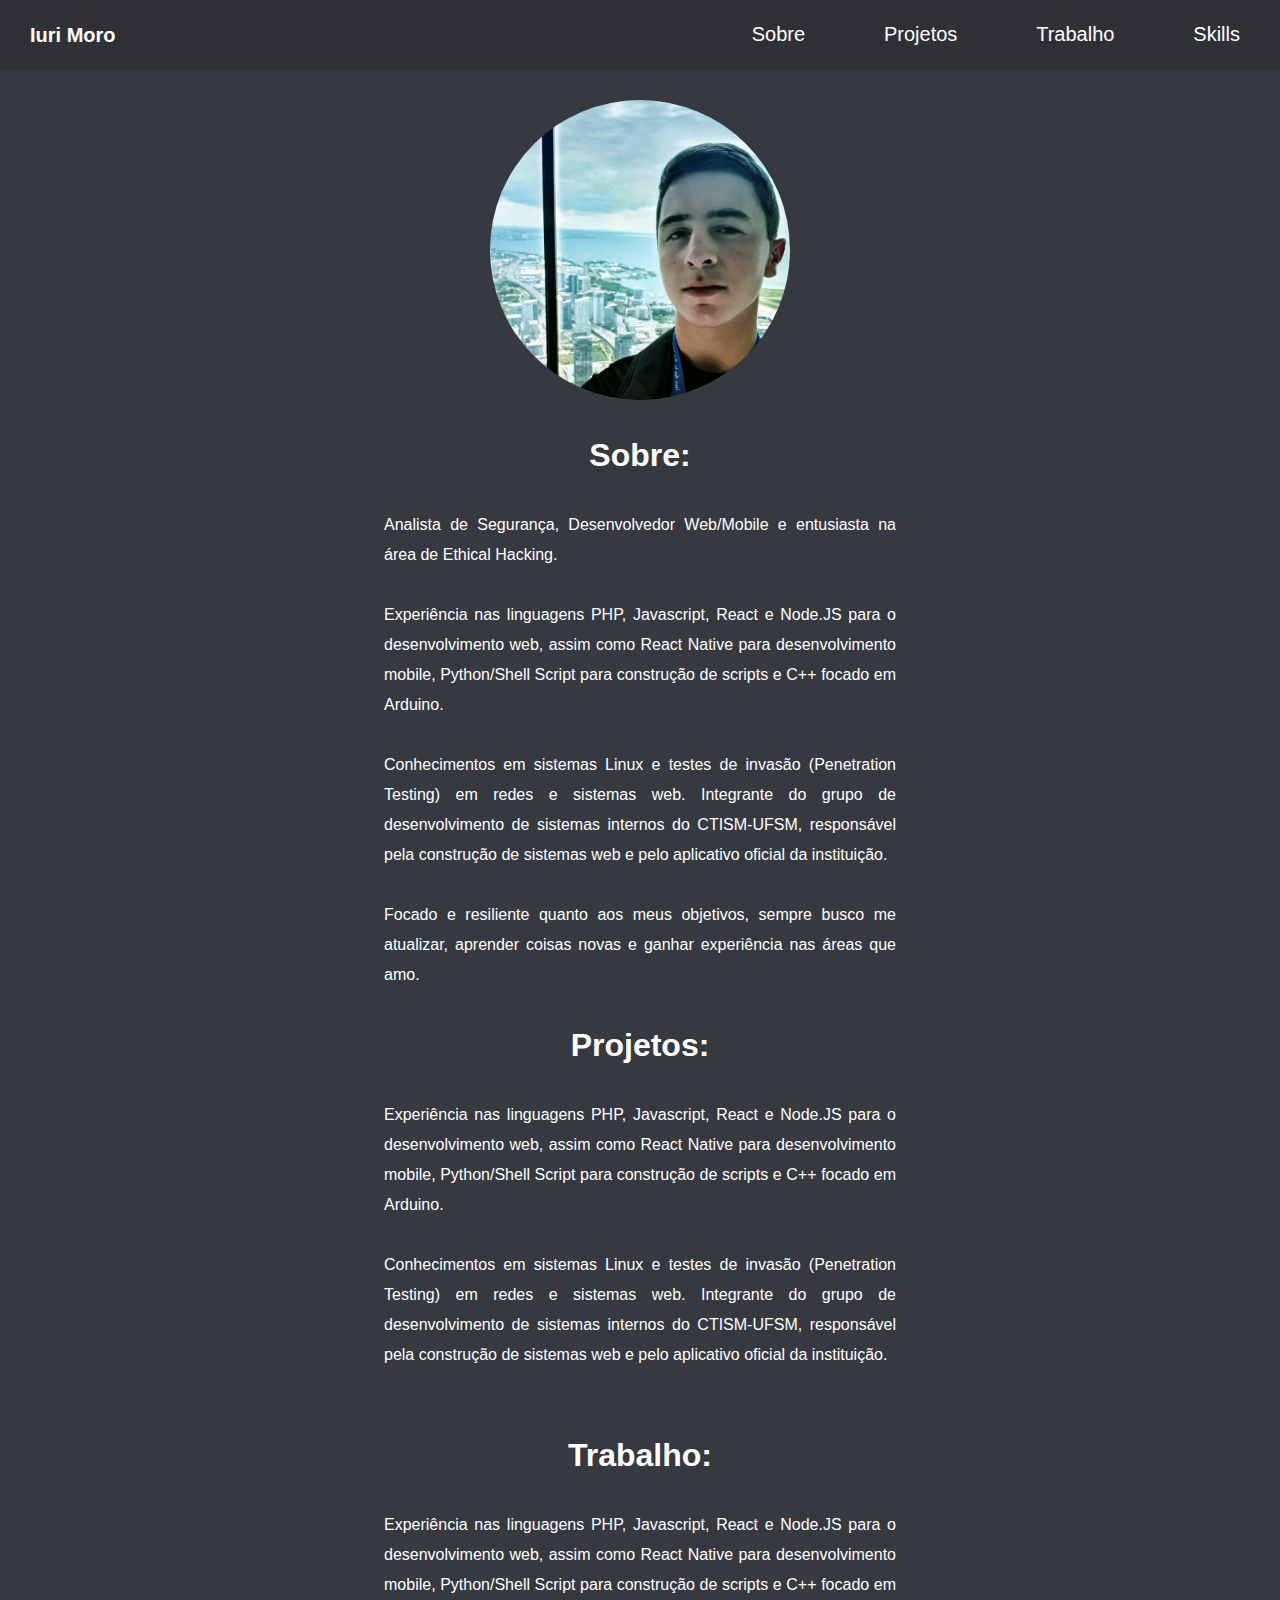
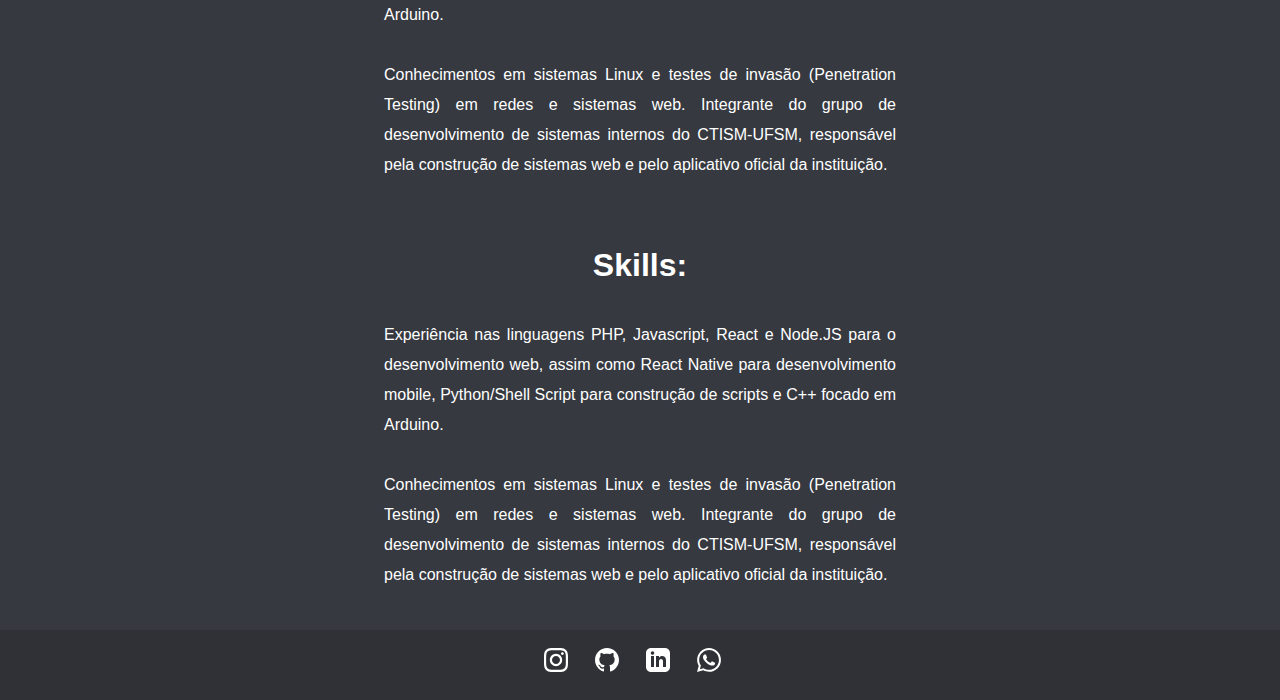
==== portfolio/index.html @ 8027813d "Added portfolio" ====
<!DOCTYPE html>
<html lang="en">
<head>
    <meta charset="UTF-8">
    <meta http-equiv="X-UA-Compatible" content="IE=edge">
    <meta name="viewport" content="width=device-width, initial-scale=1.0">
    <title>Iuri Moro</title>

    <link rel="stylesheet" href="./styles.css">
</head>
<body>
    <div class="container">

        <header>
            <nav>
                <ul class="navbar">
                    <div class="logoContainer">
                        <li class="logoItem">
                            <a href="#sobre">Iuri Moro</a>
                        </li>
                    </div>
                    <div class="itemsContainer">
                        <li class="item">
                            <a href="#sobre">Sobre</a>
                        </li>
                        <li class="item">
                            <a href="#projetos">Projetos</a>
                        </li>
                        <li class="item">
                            <a href="#trabalho">Trabalho</a>
                        </li>
                        <li class="item">
                            <a href="#skills">Skills</a>
                        </li>
                    </div>
                </ul>
            </nav>
        </header>
        <main>
            <section id="foto">
                <div class="sectionContainer">
                    <div class="contentImg">
                        <img src="./images/profile.jpeg" alt="Iuri Moro">
                    </div>
                </div>
            </section>
            
            <section id="sobre">
                <div class="sectionContainer">
                    <div class="title">
                        <h1>Sobre:</h1>
                    </div>
                    <div class="content">
                        <p>
                            Analista de Segurança, Desenvolvedor Web/Mobile e entusiasta na área de Ethical Hacking.
                            <br><br>

                            Experiência nas linguagens PHP, Javascript, React e Node.JS para o desenvolvimento web, assim como React Native para desenvolvimento mobile, Python/Shell Script para construção de scripts e C++ focado em Arduino.
                            <br><br>

                            Conhecimentos em sistemas Linux e testes de invasão (Penetration Testing) em redes e sistemas web. Integrante do grupo de desenvolvimento de sistemas internos do CTISM-UFSM, responsável pela construção de sistemas web e pelo aplicativo oficial da instituição.
                            <br><br>

                            Focado e resiliente quanto aos meus objetivos, sempre busco me atualizar, aprender coisas novas e ganhar experiência nas áreas que amo.
                        </p>
                    </div>
                </div>
            </section>

            <section id="projetos">
                <div class="sectionContainer">
                    <div class="title">
                        <h1>Projetos:</h1>
                    </div>
                    <div class="content">
                        <p>
                            Experiência nas linguagens PHP, Javascript, React e Node.JS para o desenvolvimento web, assim como React Native para desenvolvimento mobile, Python/Shell Script para construção de scripts e C++ focado em Arduino.
                            <br><br>

                            Conhecimentos em sistemas Linux e testes de invasão (Penetration Testing) em redes e sistemas web. Integrante do grupo de desenvolvimento de sistemas internos do CTISM-UFSM, responsável pela construção de sistemas web e pelo aplicativo oficial da instituição.
                            <br><br>
                        </p>
                    </div>
                </div>
            </section>

            <section id="trabalho">
                <div class="sectionContainer">
                    <div class="title">
                        <h1>Trabalho:</h1>
                    </div>
                    <div class="content">
                        <p>
                            Experiência nas linguagens PHP, Javascript, React e Node.JS para o desenvolvimento web, assim como React Native para desenvolvimento mobile, Python/Shell Script para construção de scripts e C++ focado em Arduino.
                            <br><br>

                            Conhecimentos em sistemas Linux e testes de invasão (Penetration Testing) em redes e sistemas web. Integrante do grupo de desenvolvimento de sistemas internos do CTISM-UFSM, responsável pela construção de sistemas web e pelo aplicativo oficial da instituição.
                            <br><br>
                        </p>
                    </div>
                </div>
            </section>

            <section id="skills">
                <div class="sectionContainer">
                    <div class="title">
                        <h1>Skills:</h1>
                    </div>
                    <div class="content">
                        <p>
                            Experiência nas linguagens PHP, Javascript, React e Node.JS para o desenvolvimento web, assim como React Native para desenvolvimento mobile, Python/Shell Script para construção de scripts e C++ focado em Arduino.
                            <br><br>

                            Conhecimentos em sistemas Linux e testes de invasão (Penetration Testing) em redes e sistemas web. Integrante do grupo de desenvolvimento de sistemas internos do CTISM-UFSM, responsável pela construção de sistemas web e pelo aplicativo oficial da instituição.
                            <br><br>
                        </p>
                    </div>
                </div>
            </section>
        </main>
        <footer>
            <a class="social" href="https://instagram.com/iuribpmoro">
                <svg xmlns="http://www.w3.org/2000/svg" width="24" height="24" viewBox="0 0 24 24"><path d="M12 2.163c3.204 0 3.584.012 4.85.07 3.252.148 4.771 1.691 4.919 4.919.058 1.265.069 1.645.069 4.849 0 3.205-.012 3.584-.069 4.849-.149 3.225-1.664 4.771-4.919 4.919-1.266.058-1.644.07-4.85.07-3.204 0-3.584-.012-4.849-.07-3.26-.149-4.771-1.699-4.919-4.92-.058-1.265-.07-1.644-.07-4.849 0-3.204.013-3.583.07-4.849.149-3.227 1.664-4.771 4.919-4.919 1.266-.057 1.645-.069 4.849-.069zm0-2.163c-3.259 0-3.667.014-4.947.072-4.358.2-6.78 2.618-6.98 6.98-.059 1.281-.073 1.689-.073 4.948 0 3.259.014 3.668.072 4.948.2 4.358 2.618 6.78 6.98 6.98 1.281.058 1.689.072 4.948.072 3.259 0 3.668-.014 4.948-.072 4.354-.2 6.782-2.618 6.979-6.98.059-1.28.073-1.689.073-4.948 0-3.259-.014-3.667-.072-4.947-.196-4.354-2.617-6.78-6.979-6.98-1.281-.059-1.69-.073-4.949-.073zm0 5.838c-3.403 0-6.162 2.759-6.162 6.162s2.759 6.163 6.162 6.163 6.162-2.759 6.162-6.163c0-3.403-2.759-6.162-6.162-6.162zm0 10.162c-2.209 0-4-1.79-4-4 0-2.209 1.791-4 4-4s4 1.791 4 4c0 2.21-1.791 4-4 4zm6.406-11.845c-.796 0-1.441.645-1.441 1.44s.645 1.44 1.441 1.44c.795 0 1.439-.645 1.439-1.44s-.644-1.44-1.439-1.44z"/></svg>
            </a>
            <a class="social" href="https://github.com/iuribpmoro">
                <svg xmlns="http://www.w3.org/2000/svg" width="24" height="24" viewBox="0 0 24 24"><path d="M12 0c-6.626 0-12 5.373-12 12 0 5.302 3.438 9.8 8.207 11.387.599.111.793-.261.793-.577v-2.234c-3.338.726-4.033-1.416-4.033-1.416-.546-1.387-1.333-1.756-1.333-1.756-1.089-.745.083-.729.083-.729 1.205.084 1.839 1.237 1.839 1.237 1.07 1.834 2.807 1.304 3.492.997.107-.775.418-1.305.762-1.604-2.665-.305-5.467-1.334-5.467-5.931 0-1.311.469-2.381 1.236-3.221-.124-.303-.535-1.524.117-3.176 0 0 1.008-.322 3.301 1.23.957-.266 1.983-.399 3.003-.404 1.02.005 2.047.138 3.006.404 2.291-1.552 3.297-1.23 3.297-1.23.653 1.653.242 2.874.118 3.176.77.84 1.235 1.911 1.235 3.221 0 4.609-2.807 5.624-5.479 5.921.43.372.823 1.102.823 2.222v3.293c0 .319.192.694.801.576 4.765-1.589 8.199-6.086 8.199-11.386 0-6.627-5.373-12-12-12z"/></svg>
            </a>
            <a class="social" href="https://linkedin.com/iuribpmoro">
                <svg xmlns="http://www.w3.org/2000/svg" width="24" height="24" viewBox="0 0 24 24"><path d="M19 0h-14c-2.761 0-5 2.239-5 5v14c0 2.761 2.239 5 5 5h14c2.762 0 5-2.239 5-5v-14c0-2.761-2.238-5-5-5zm-11 19h-3v-11h3v11zm-1.5-12.268c-.966 0-1.75-.79-1.75-1.764s.784-1.764 1.75-1.764 1.75.79 1.75 1.764-.783 1.764-1.75 1.764zm13.5 12.268h-3v-5.604c0-3.368-4-3.113-4 0v5.604h-3v-11h3v1.765c1.396-2.586 7-2.777 7 2.476v6.759z"/></svg>
            </a>
            <a class="social" href="https://wa.me/+5555991332702">
                <svg xmlns="http://www.w3.org/2000/svg" width="24" height="24" viewBox="0 0 24 24"><path d="M.057 24l1.687-6.163c-1.041-1.804-1.588-3.849-1.587-5.946.003-6.556 5.338-11.891 11.893-11.891 3.181.001 6.167 1.24 8.413 3.488 2.245 2.248 3.481 5.236 3.48 8.414-.003 6.557-5.338 11.892-11.893 11.892-1.99-.001-3.951-.5-5.688-1.448l-6.305 1.654zm6.597-3.807c1.676.995 3.276 1.591 5.392 1.592 5.448 0 9.886-4.434 9.889-9.885.002-5.462-4.415-9.89-9.881-9.892-5.452 0-9.887 4.434-9.889 9.884-.001 2.225.651 3.891 1.746 5.634l-.999 3.648 3.742-.981zm11.387-5.464c-.074-.124-.272-.198-.57-.347-.297-.149-1.758-.868-2.031-.967-.272-.099-.47-.149-.669.149-.198.297-.768.967-.941 1.165-.173.198-.347.223-.644.074-.297-.149-1.255-.462-2.39-1.475-.883-.788-1.48-1.761-1.653-2.059-.173-.297-.018-.458.13-.606.134-.133.297-.347.446-.521.151-.172.2-.296.3-.495.099-.198.05-.372-.025-.521-.075-.148-.669-1.611-.916-2.206-.242-.579-.487-.501-.669-.51l-.57-.01c-.198 0-.52.074-.792.372s-1.04 1.016-1.04 2.479 1.065 2.876 1.213 3.074c.149.198 2.095 3.2 5.076 4.487.709.306 1.263.489 1.694.626.712.226 1.36.194 1.872.118.571-.085 1.758-.719 2.006-1.413.248-.695.248-1.29.173-1.414z"/></svg>
            </a>
        </footer>
    </div>
</body>
</html>
---- portfolio/styles.css ----
* {
    box-sizing: border-box;
    margin: 0;
    padding: 0;

    font-family: sans-serif;
    line-height: 30px;
}

html, body {
    background-color: #36393F;
    color: white;
    height: 100%;
}

.container {
    height: 100%;

    display: flex;
    flex-direction: column;

}

header {
    position: fixed;
    left: 0;
    right: 0;

    flex: 1;
    background-color: #2F3136;
    padding: 0 30px;
    min-height: 70px;
    margin-bottom: 30px;

    display: flex;
    justify-content: space-between;
    align-items: center;

    margin-bottom: 80px;
}

nav {
    flex: 1;
}

a {
    color: white;
    text-decoration: none;
}

.navbar {   
    flex: 1;
    list-style-type: none;
    
    width: 100%;
    display: flex;
    flex-wrap: wrap;
    
    justify-content: space-between;
    align-items: center;

}

.logoContainer {
    flex: 7;
}

.logoItem {
    font-size: 1.25rem;
    font-weight: bold;
    padding: 7.5px 10px 7.5px 0;
}

.itemsContainer {
    flex: 5;
    display: flex;
    justify-content: space-between;
    align-items: center;
}

.item {
    padding: 10px;
}

.item a {
    font-size: 1.25rem;
}

.item a:hover::after {
    color: #ccc;
}

main {
    flex: 8;
    padding-top: 100px;
}

.sectionContainer {
    text-align: center;
}

.title {
    padding: 30px 30px;
}

.contentImg img {
    height: 300px;
    border-radius: 50%;
}

.sobreContent {
    padding: 15px 30px;

    display: flex;
    justify-content: center;
    align-items: center;
}

.sobreContentImg {
    flex: 5;
}

.sobreContentText {
    flex: 5;
    text-align: justify;
    
}

.sobreContent img {
    
}

.content {
    padding: 10px 30%;
    text-align: justify;
}


footer {
    flex: 1;
    background-color: #2F3136;
    padding: 0 30px;

    min-height: 70px;

    display: flex;
    justify-content: center;
    align-items: center;

}

.social {
    margin-right: 15px;
}

.social svg {
    width: 4vh;
    fill: white;
}
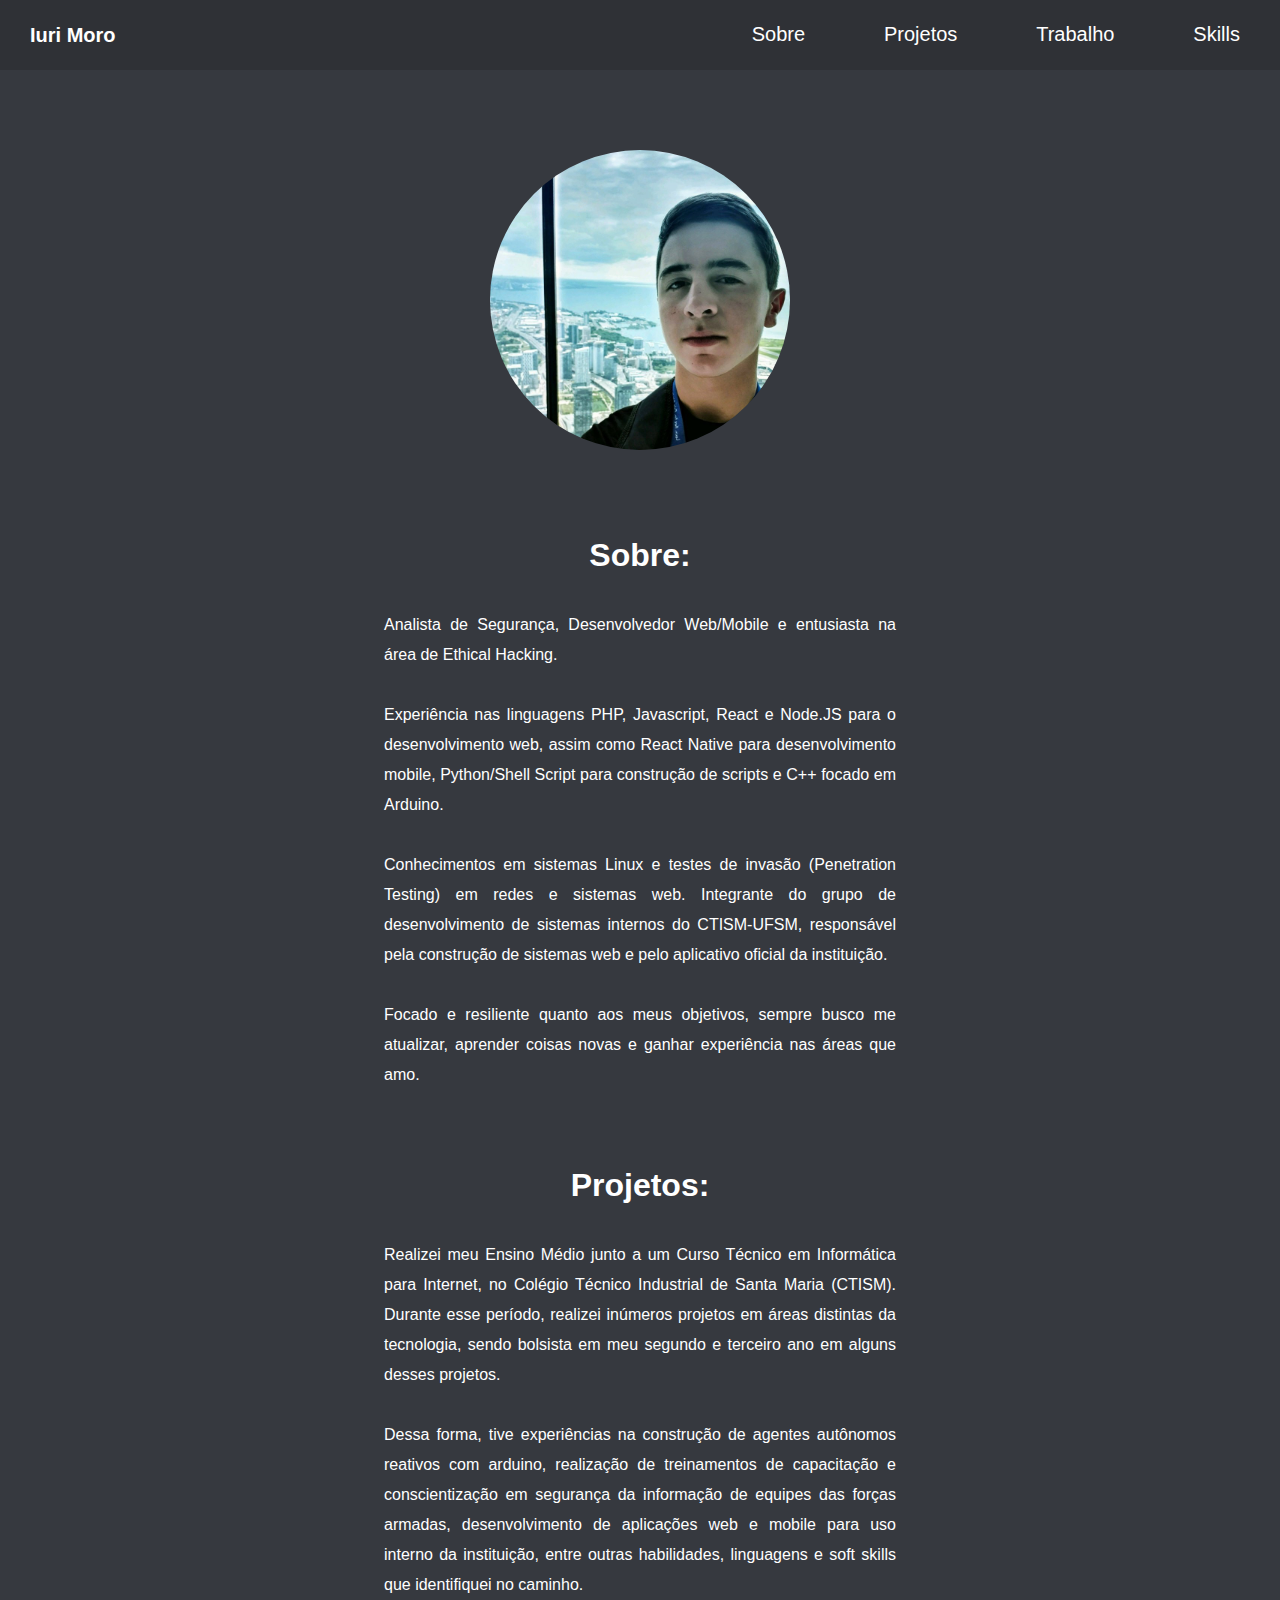
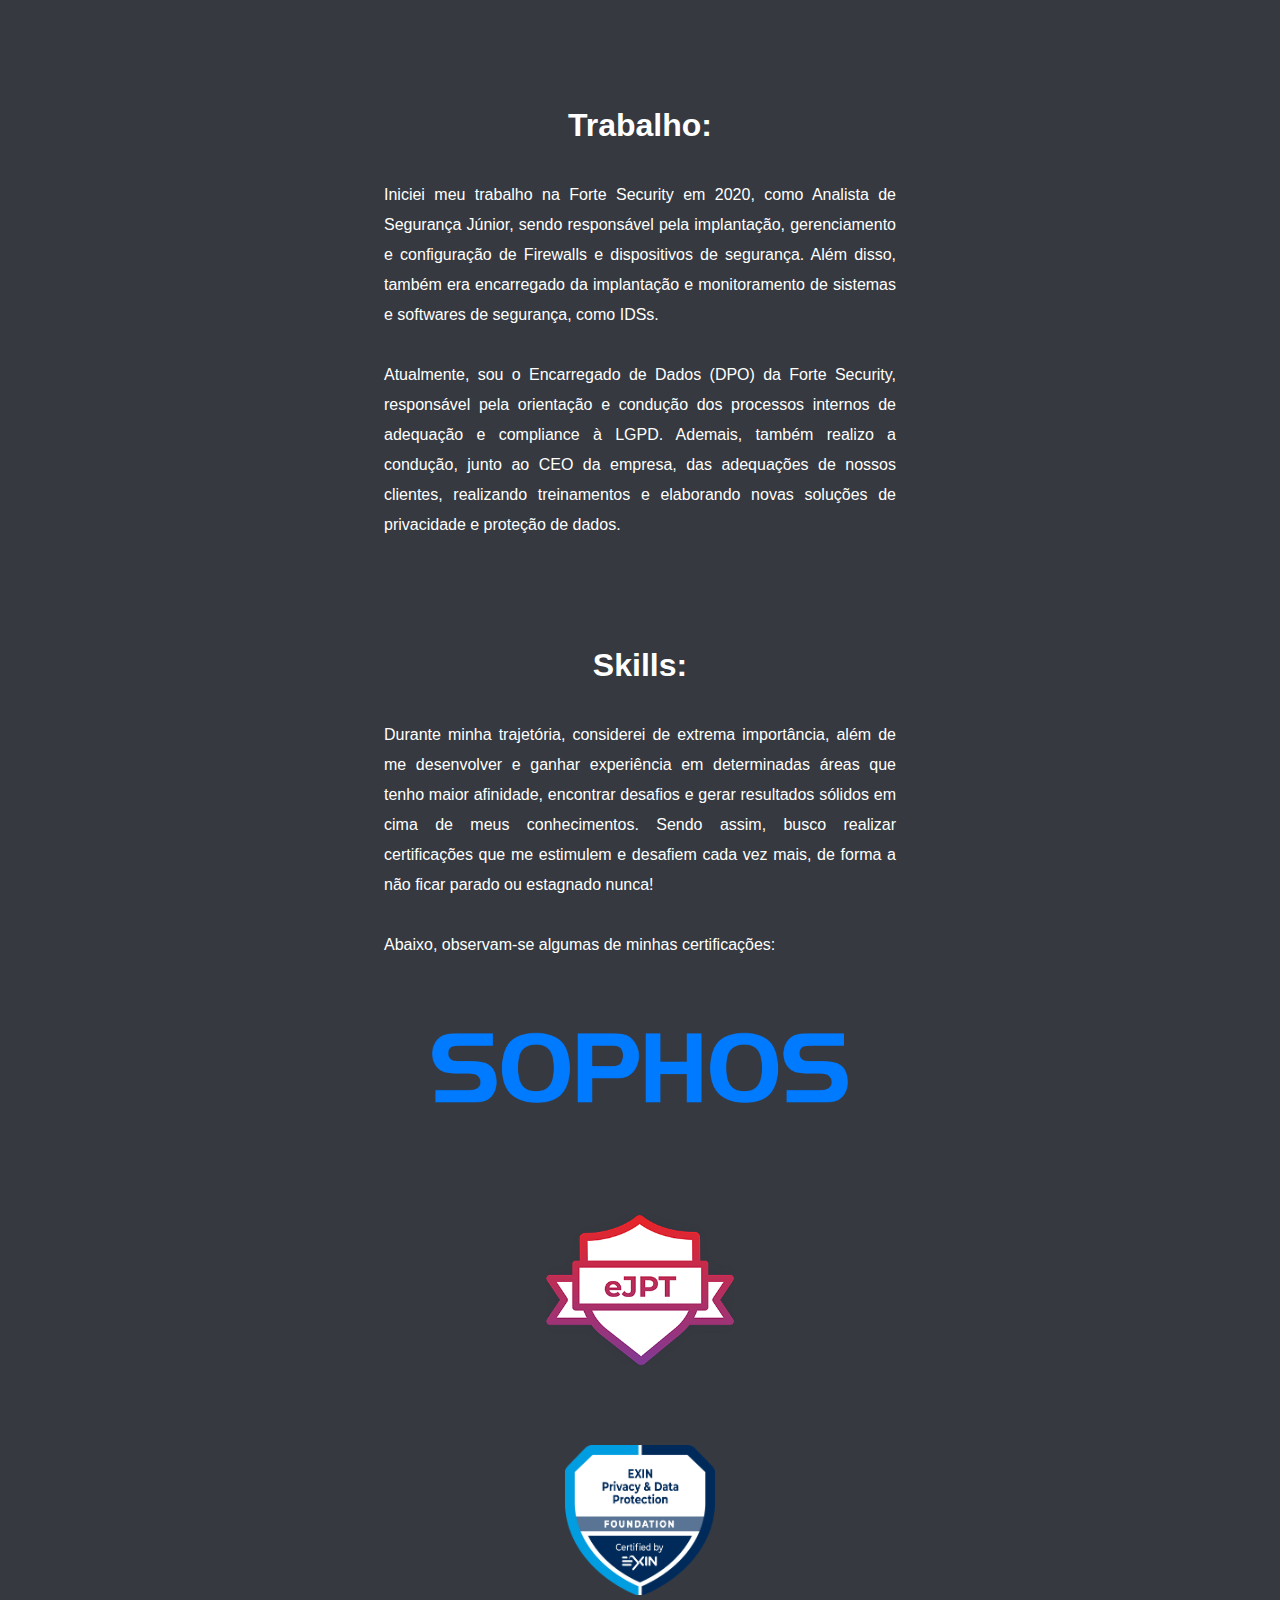
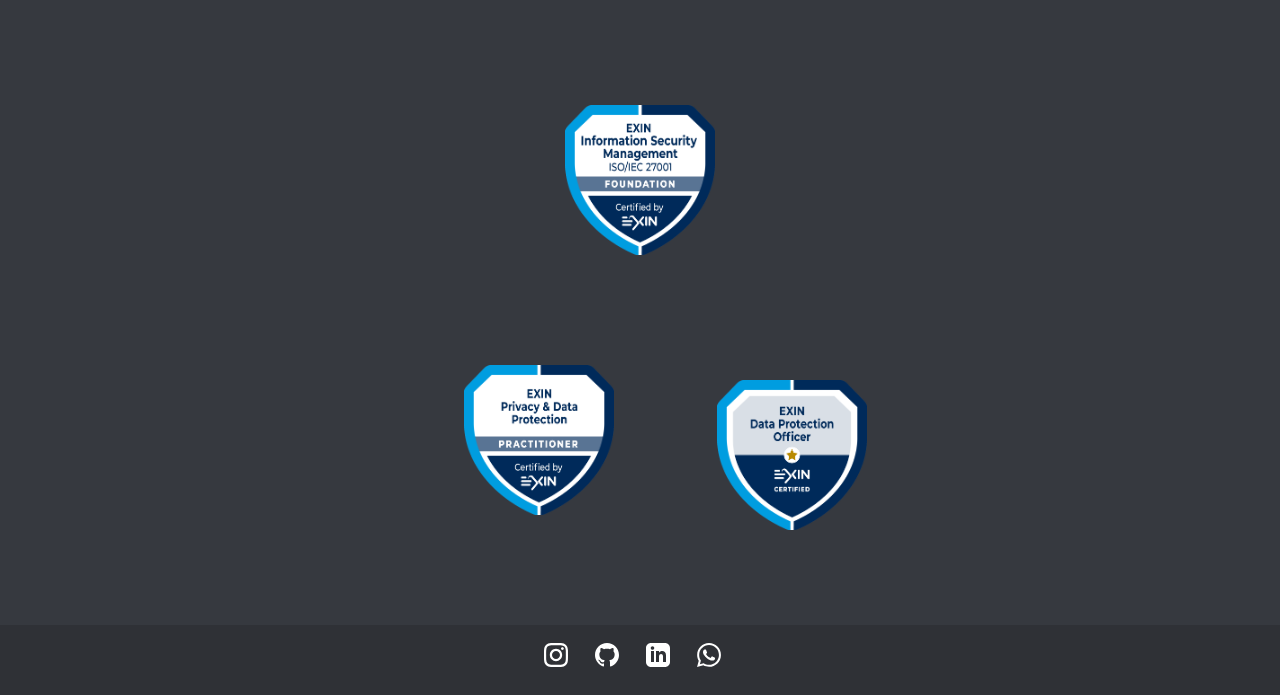
==== commit 569927bb: "Added new text and certifications to portfolio" ====
--- a/portfolio/index.html
+++ b/portfolio/index.html
@@ -1,5 +1,6 @@
 <!DOCTYPE html>
 <html lang="en">
+
 <head>
     <meta charset="UTF-8">
     <meta http-equiv="X-UA-Compatible" content="IE=edge">
@@ -8,6 +9,7 @@
 
     <link rel="stylesheet" href="./styles.css">
 </head>
+
 <body>
     <div class="container">
 
@@ -16,7 +18,7 @@
                 <ul class="navbar">
                     <div class="logoContainer">
                         <li class="logoItem">
-                            <a href="#sobre">Iuri Moro</a>
+                            <a href="#foto">Iuri Moro</a>
                         </li>
                     </div>
                     <div class="itemsContainer">
@@ -44,7 +46,7 @@
                     </div>
                 </div>
             </section>
-            
+
             <section id="sobre">
                 <div class="sectionContainer">
                     <div class="title">
@@ -55,13 +57,18 @@
                             Analista de Segurança, Desenvolvedor Web/Mobile e entusiasta na área de Ethical Hacking.
                             <br><br>
 
-                            Experiência nas linguagens PHP, Javascript, React e Node.JS para o desenvolvimento web, assim como React Native para desenvolvimento mobile, Python/Shell Script para construção de scripts e C++ focado em Arduino.
-                            <br><br>
-
-                            Conhecimentos em sistemas Linux e testes de invasão (Penetration Testing) em redes e sistemas web. Integrante do grupo de desenvolvimento de sistemas internos do CTISM-UFSM, responsável pela construção de sistemas web e pelo aplicativo oficial da instituição.
-                            <br><br>
-
-                            Focado e resiliente quanto aos meus objetivos, sempre busco me atualizar, aprender coisas novas e ganhar experiência nas áreas que amo.
+                            Experiência nas linguagens PHP, Javascript, React e Node.JS para o desenvolvimento web,
+                            assim como React Native para desenvolvimento mobile, Python/Shell Script para construção de
+                            scripts e C++ focado em Arduino.
+                            <br><br>
+
+                            Conhecimentos em sistemas Linux e testes de invasão (Penetration Testing) em redes e
+                            sistemas web. Integrante do grupo de desenvolvimento de sistemas internos do CTISM-UFSM,
+                            responsável pela construção de sistemas web e pelo aplicativo oficial da instituição.
+                            <br><br>
+
+                            Focado e resiliente quanto aos meus objetivos, sempre busco me atualizar, aprender coisas
+                            novas e ganhar experiência nas áreas que amo.
                         </p>
                     </div>
                 </div>
@@ -74,10 +81,16 @@
                     </div>
                     <div class="content">
                         <p>
-                            Experiência nas linguagens PHP, Javascript, React e Node.JS para o desenvolvimento web, assim como React Native para desenvolvimento mobile, Python/Shell Script para construção de scripts e C++ focado em Arduino.
-                            <br><br>
-
-                            Conhecimentos em sistemas Linux e testes de invasão (Penetration Testing) em redes e sistemas web. Integrante do grupo de desenvolvimento de sistemas internos do CTISM-UFSM, responsável pela construção de sistemas web e pelo aplicativo oficial da instituição.
+                            Realizei meu Ensino Médio junto a um Curso Técnico em Informática para Internet, no Colégio
+                            Técnico Industrial de Santa Maria (CTISM). Durante esse período, realizei inúmeros projetos
+                            em áreas distintas da tecnologia, sendo bolsista em meu segundo e terceiro ano em alguns
+                            desses projetos.
+                            <br><br>
+
+                            Dessa forma, tive experiências na construção de agentes autônomos reativos com arduino,
+                            realização de treinamentos de capacitação e conscientização em segurança da informação de
+                            equipes das forças armadas, desenvolvimento de aplicações web e mobile para uso interno da
+                            instituição, entre outras habilidades, linguagens e soft skills que identifiquei no caminho.
                             <br><br>
                         </p>
                     </div>
@@ -91,10 +104,16 @@
                     </div>
                     <div class="content">
                         <p>
-                            Experiência nas linguagens PHP, Javascript, React e Node.JS para o desenvolvimento web, assim como React Native para desenvolvimento mobile, Python/Shell Script para construção de scripts e C++ focado em Arduino.
-                            <br><br>
-
-                            Conhecimentos em sistemas Linux e testes de invasão (Penetration Testing) em redes e sistemas web. Integrante do grupo de desenvolvimento de sistemas internos do CTISM-UFSM, responsável pela construção de sistemas web e pelo aplicativo oficial da instituição.
+                            Iniciei meu trabalho na Forte Security em 2020, como Analista de Segurança Júnior, sendo
+                            responsável pela implantação, gerenciamento e configuração de Firewalls e dispositivos de
+                            segurança. Além disso, também era encarregado da implantação e monitoramento de sistemas e
+                            softwares de segurança, como IDSs.
+                            <br><br>
+
+                            Atualmente, sou o Encarregado de Dados (DPO) da Forte Security, responsável pela orientação
+                            e condução dos processos internos de adequação e compliance à LGPD. Ademais, também realizo
+                            a condução, junto ao CEO da empresa, das adequações de nossos clientes, realizando
+                            treinamentos e elaborando novas soluções de privacidade e proteção de dados.
                             <br><br>
                         </p>
                     </div>
@@ -108,30 +127,91 @@
                     </div>
                     <div class="content">
                         <p>
-                            Experiência nas linguagens PHP, Javascript, React e Node.JS para o desenvolvimento web, assim como React Native para desenvolvimento mobile, Python/Shell Script para construção de scripts e C++ focado em Arduino.
-                            <br><br>
-
-                            Conhecimentos em sistemas Linux e testes de invasão (Penetration Testing) em redes e sistemas web. Integrante do grupo de desenvolvimento de sistemas internos do CTISM-UFSM, responsável pela construção de sistemas web e pelo aplicativo oficial da instituição.
-                            <br><br>
-                        </p>
+                            Durante minha trajetória, considerei de extrema importância, além de me desenvolver e ganhar
+                            experiência em determinadas áreas que tenho maior afinidade, encontrar desafios e gerar
+                            resultados sólidos em cima de meus conhecimentos. Sendo assim, busco realizar certificações
+                            que me estimulem e desafiem cada vez mais, de forma a não ficar parado ou estagnado nunca!
+                            <br><br>
+
+                            Abaixo, observam-se algumas de minhas certificações:
+                            <br><br>
+                        </p>
+                    </div>
+                    <div class="certsContainer">
+                        <div class="certContainer">
+                            <img src="./images/badges/Sophos_logo.png" alt="Sophos Certified Architect"
+                                class="cert sophosCert">
+                            <div class="certDescriptionContainer">
+                                <p class="certDescription">Sophos Certified Engineer | Sophos Certified Architect</p>
+                            </div>
+                        </div>
+                        <div class="certContainer">
+                            <img src="./images/badges/eJPT.png" alt="eLearnSecurity Junior Penetration Tester"
+                                class="cert">
+                                <div class="certDescriptionContainer">
+                                    <p class="certDescription">eLearnSecurity Junior Penetration Tester</p>
+                                </div>
+                        </div>
+                        <div class="certContainer">
+                            <img src="./images/badges/pdpf.png" alt="Exin Privacy and Data Protection Foundation"
+                                class="cert">
+                            <div class="certDescriptionContainer">
+                                <p class="certDescription">Exin Privacy and Data Protection Foundation</p>
+                            </div>
+                        </div>
+                        <div class="certContainer">
+                            <img src="./images/badges/iso27k.png"
+                                alt="Exin Information Security Foundation based on ISO 27001" class="cert">
+                            <div class="certDescriptionContainer">
+                                <p class="certDescription">Exin Information Security Foundation based on ISO 27001</p>
+
+                            </div>
+                        </div>
+                        <div class="certContainer">
+                            <img src="./images/badges/pdpp.png" alt="Exin Privacy and Data Protection Practitioner"
+                                class="cert">
+                            <div class="certDescriptionContainer">
+                                <p class="certDescription">Exin Privacy and Data Protection Practitioner</p>
+                            </div>
+                        </div>
+                        <div class="certContainer">
+                            <img src="./images/badges/dpo.png" alt="Exin Data Protection Officer" class="cert">
+                            <div class="certDescriptionContainer">
+                                <p class="certDescription">Exin Data Protection Officer</p>
+
+                            </div>
+                        </div>
                     </div>
                 </div>
             </section>
         </main>
         <footer>
             <a class="social" href="https://instagram.com/iuribpmoro">
-                <svg xmlns="http://www.w3.org/2000/svg" width="24" height="24" viewBox="0 0 24 24"><path d="M12 2.163c3.204 0 3.584.012 4.85.07 3.252.148 4.771 1.691 4.919 4.919.058 1.265.069 1.645.069 4.849 0 3.205-.012 3.584-.069 4.849-.149 3.225-1.664 4.771-4.919 4.919-1.266.058-1.644.07-4.85.07-3.204 0-3.584-.012-4.849-.07-3.26-.149-4.771-1.699-4.919-4.92-.058-1.265-.07-1.644-.07-4.849 0-3.204.013-3.583.07-4.849.149-3.227 1.664-4.771 4.919-4.919 1.266-.057 1.645-.069 4.849-.069zm0-2.163c-3.259 0-3.667.014-4.947.072-4.358.2-6.78 2.618-6.98 6.98-.059 1.281-.073 1.689-.073 4.948 0 3.259.014 3.668.072 4.948.2 4.358 2.618 6.78 6.98 6.98 1.281.058 1.689.072 4.948.072 3.259 0 3.668-.014 4.948-.072 4.354-.2 6.782-2.618 6.979-6.98.059-1.28.073-1.689.073-4.948 0-3.259-.014-3.667-.072-4.947-.196-4.354-2.617-6.78-6.979-6.98-1.281-.059-1.69-.073-4.949-.073zm0 5.838c-3.403 0-6.162 2.759-6.162 6.162s2.759 6.163 6.162 6.163 6.162-2.759 6.162-6.163c0-3.403-2.759-6.162-6.162-6.162zm0 10.162c-2.209 0-4-1.79-4-4 0-2.209 1.791-4 4-4s4 1.791 4 4c0 2.21-1.791 4-4 4zm6.406-11.845c-.796 0-1.441.645-1.441 1.44s.645 1.44 1.441 1.44c.795 0 1.439-.645 1.439-1.44s-.644-1.44-1.439-1.44z"/></svg>
+                <svg xmlns="http://www.w3.org/2000/svg" width="24" height="24" viewBox="0 0 24 24">
+                    <path
+                        d="M12 2.163c3.204 0 3.584.012 4.85.07 3.252.148 4.771 1.691 4.919 4.919.058 1.265.069 1.645.069 4.849 0 3.205-.012 3.584-.069 4.849-.149 3.225-1.664 4.771-4.919 4.919-1.266.058-1.644.07-4.85.07-3.204 0-3.584-.012-4.849-.07-3.26-.149-4.771-1.699-4.919-4.92-.058-1.265-.07-1.644-.07-4.849 0-3.204.013-3.583.07-4.849.149-3.227 1.664-4.771 4.919-4.919 1.266-.057 1.645-.069 4.849-.069zm0-2.163c-3.259 0-3.667.014-4.947.072-4.358.2-6.78 2.618-6.98 6.98-.059 1.281-.073 1.689-.073 4.948 0 3.259.014 3.668.072 4.948.2 4.358 2.618 6.78 6.98 6.98 1.281.058 1.689.072 4.948.072 3.259 0 3.668-.014 4.948-.072 4.354-.2 6.782-2.618 6.979-6.98.059-1.28.073-1.689.073-4.948 0-3.259-.014-3.667-.072-4.947-.196-4.354-2.617-6.78-6.979-6.98-1.281-.059-1.69-.073-4.949-.073zm0 5.838c-3.403 0-6.162 2.759-6.162 6.162s2.759 6.163 6.162 6.163 6.162-2.759 6.162-6.163c0-3.403-2.759-6.162-6.162-6.162zm0 10.162c-2.209 0-4-1.79-4-4 0-2.209 1.791-4 4-4s4 1.791 4 4c0 2.21-1.791 4-4 4zm6.406-11.845c-.796 0-1.441.645-1.441 1.44s.645 1.44 1.441 1.44c.795 0 1.439-.645 1.439-1.44s-.644-1.44-1.439-1.44z" />
+                </svg>
             </a>
             <a class="social" href="https://github.com/iuribpmoro">
-                <svg xmlns="http://www.w3.org/2000/svg" width="24" height="24" viewBox="0 0 24 24"><path d="M12 0c-6.626 0-12 5.373-12 12 0 5.302 3.438 9.8 8.207 11.387.599.111.793-.261.793-.577v-2.234c-3.338.726-4.033-1.416-4.033-1.416-.546-1.387-1.333-1.756-1.333-1.756-1.089-.745.083-.729.083-.729 1.205.084 1.839 1.237 1.839 1.237 1.07 1.834 2.807 1.304 3.492.997.107-.775.418-1.305.762-1.604-2.665-.305-5.467-1.334-5.467-5.931 0-1.311.469-2.381 1.236-3.221-.124-.303-.535-1.524.117-3.176 0 0 1.008-.322 3.301 1.23.957-.266 1.983-.399 3.003-.404 1.02.005 2.047.138 3.006.404 2.291-1.552 3.297-1.23 3.297-1.23.653 1.653.242 2.874.118 3.176.77.84 1.235 1.911 1.235 3.221 0 4.609-2.807 5.624-5.479 5.921.43.372.823 1.102.823 2.222v3.293c0 .319.192.694.801.576 4.765-1.589 8.199-6.086 8.199-11.386 0-6.627-5.373-12-12-12z"/></svg>
+                <svg xmlns="http://www.w3.org/2000/svg" width="24" height="24" viewBox="0 0 24 24">
+                    <path
+                        d="M12 0c-6.626 0-12 5.373-12 12 0 5.302 3.438 9.8 8.207 11.387.599.111.793-.261.793-.577v-2.234c-3.338.726-4.033-1.416-4.033-1.416-.546-1.387-1.333-1.756-1.333-1.756-1.089-.745.083-.729.083-.729 1.205.084 1.839 1.237 1.839 1.237 1.07 1.834 2.807 1.304 3.492.997.107-.775.418-1.305.762-1.604-2.665-.305-5.467-1.334-5.467-5.931 0-1.311.469-2.381 1.236-3.221-.124-.303-.535-1.524.117-3.176 0 0 1.008-.322 3.301 1.23.957-.266 1.983-.399 3.003-.404 1.02.005 2.047.138 3.006.404 2.291-1.552 3.297-1.23 3.297-1.23.653 1.653.242 2.874.118 3.176.77.84 1.235 1.911 1.235 3.221 0 4.609-2.807 5.624-5.479 5.921.43.372.823 1.102.823 2.222v3.293c0 .319.192.694.801.576 4.765-1.589 8.199-6.086 8.199-11.386 0-6.627-5.373-12-12-12z" />
+                </svg>
             </a>
             <a class="social" href="https://linkedin.com/iuribpmoro">
-                <svg xmlns="http://www.w3.org/2000/svg" width="24" height="24" viewBox="0 0 24 24"><path d="M19 0h-14c-2.761 0-5 2.239-5 5v14c0 2.761 2.239 5 5 5h14c2.762 0 5-2.239 5-5v-14c0-2.761-2.238-5-5-5zm-11 19h-3v-11h3v11zm-1.5-12.268c-.966 0-1.75-.79-1.75-1.764s.784-1.764 1.75-1.764 1.75.79 1.75 1.764-.783 1.764-1.75 1.764zm13.5 12.268h-3v-5.604c0-3.368-4-3.113-4 0v5.604h-3v-11h3v1.765c1.396-2.586 7-2.777 7 2.476v6.759z"/></svg>
+                <svg xmlns="http://www.w3.org/2000/svg" width="24" height="24" viewBox="0 0 24 24">
+                    <path
+                        d="M19 0h-14c-2.761 0-5 2.239-5 5v14c0 2.761 2.239 5 5 5h14c2.762 0 5-2.239 5-5v-14c0-2.761-2.238-5-5-5zm-11 19h-3v-11h3v11zm-1.5-12.268c-.966 0-1.75-.79-1.75-1.764s.784-1.764 1.75-1.764 1.75.79 1.75 1.764-.783 1.764-1.75 1.764zm13.5 12.268h-3v-5.604c0-3.368-4-3.113-4 0v5.604h-3v-11h3v1.765c1.396-2.586 7-2.777 7 2.476v6.759z" />
+                </svg>
             </a>
             <a class="social" href="https://wa.me/+5555991332702">
-                <svg xmlns="http://www.w3.org/2000/svg" width="24" height="24" viewBox="0 0 24 24"><path d="M.057 24l1.687-6.163c-1.041-1.804-1.588-3.849-1.587-5.946.003-6.556 5.338-11.891 11.893-11.891 3.181.001 6.167 1.24 8.413 3.488 2.245 2.248 3.481 5.236 3.48 8.414-.003 6.557-5.338 11.892-11.893 11.892-1.99-.001-3.951-.5-5.688-1.448l-6.305 1.654zm6.597-3.807c1.676.995 3.276 1.591 5.392 1.592 5.448 0 9.886-4.434 9.889-9.885.002-5.462-4.415-9.89-9.881-9.892-5.452 0-9.887 4.434-9.889 9.884-.001 2.225.651 3.891 1.746 5.634l-.999 3.648 3.742-.981zm11.387-5.464c-.074-.124-.272-.198-.57-.347-.297-.149-1.758-.868-2.031-.967-.272-.099-.47-.149-.669.149-.198.297-.768.967-.941 1.165-.173.198-.347.223-.644.074-.297-.149-1.255-.462-2.39-1.475-.883-.788-1.48-1.761-1.653-2.059-.173-.297-.018-.458.13-.606.134-.133.297-.347.446-.521.151-.172.2-.296.3-.495.099-.198.05-.372-.025-.521-.075-.148-.669-1.611-.916-2.206-.242-.579-.487-.501-.669-.51l-.57-.01c-.198 0-.52.074-.792.372s-1.04 1.016-1.04 2.479 1.065 2.876 1.213 3.074c.149.198 2.095 3.2 5.076 4.487.709.306 1.263.489 1.694.626.712.226 1.36.194 1.872.118.571-.085 1.758-.719 2.006-1.413.248-.695.248-1.29.173-1.414z"/></svg>
+                <svg xmlns="http://www.w3.org/2000/svg" width="24" height="24" viewBox="0 0 24 24">
+                    <path
+                        d="M.057 24l1.687-6.163c-1.041-1.804-1.588-3.849-1.587-5.946.003-6.556 5.338-11.891 11.893-11.891 3.181.001 6.167 1.24 8.413 3.488 2.245 2.248 3.481 5.236 3.48 8.414-.003 6.557-5.338 11.892-11.893 11.892-1.99-.001-3.951-.5-5.688-1.448l-6.305 1.654zm6.597-3.807c1.676.995 3.276 1.591 5.392 1.592 5.448 0 9.886-4.434 9.889-9.885.002-5.462-4.415-9.89-9.881-9.892-5.452 0-9.887 4.434-9.889 9.884-.001 2.225.651 3.891 1.746 5.634l-.999 3.648 3.742-.981zm11.387-5.464c-.074-.124-.272-.198-.57-.347-.297-.149-1.758-.868-2.031-.967-.272-.099-.47-.149-.669.149-.198.297-.768.967-.941 1.165-.173.198-.347.223-.644.074-.297-.149-1.255-.462-2.39-1.475-.883-.788-1.48-1.761-1.653-2.059-.173-.297-.018-.458.13-.606.134-.133.297-.347.446-.521.151-.172.2-.296.3-.495.099-.198.05-.372-.025-.521-.075-.148-.669-1.611-.916-2.206-.242-.579-.487-.501-.669-.51l-.57-.01c-.198 0-.52.074-.792.372s-1.04 1.016-1.04 2.479 1.065 2.876 1.213 3.074c.149.198 2.095 3.2 5.076 4.487.709.306 1.263.489 1.694.626.712.226 1.36.194 1.872.118.571-.085 1.758-.719 2.006-1.413.248-.695.248-1.29.173-1.414z" />
+                </svg>
             </a>
         </footer>
     </div>
 </body>
+
 </html>--- a/portfolio/styles.css
+++ b/portfolio/styles.css
@@ -95,6 +95,10 @@
     padding-top: 100px;
 }
 
+section {
+    padding-top: 50px;
+}
+
 .sectionContainer {
     text-align: center;
 }
@@ -131,8 +135,49 @@
 }
 
 .content {
-    padding: 10px 30%;
+    padding: 10px 30% 0px;
     text-align: justify;
+}
+
+.certsContainer {
+    padding: 20px 30%;
+    display: flex;
+    flex-wrap: wrap;
+    justify-content: space-evenly;
+    align-items: center;
+}
+
+.cert {
+    max-height: 150px;
+    max-width: 100%;
+    margin: 20px;
+
+    transition: .5s ease;
+}
+
+.certDescriptionContainer {
+    max-width: 300px;
+    text-align: center;
+}
+
+.certDescription {
+    visibility: hidden;
+    opacity: 0;
+    /* transition: opacity .2s, visibility .2s; */
+    transition: .5s ease-in;
+}
+
+.sophosCert {
+    height: 75px;
+}
+
+.certContainer:hover .cert {
+    opacity: 0.3;
+}
+
+.certContainer:hover .certDescription {
+    visibility: visible;
+    opacity: 1;
 }
 
 
@@ -156,4 +201,19 @@
 .social svg {
     width: 4vh;
     fill: white;
+}
+
+@media only screen and (max-width: 800px) {
+    .navbar, .itemsContainer {
+        flex-direction: column;
+    }
+
+    main {
+        padding-top: 300px;
+    }
+
+    .content {
+        padding: 10px 5%;
+    }
+
 }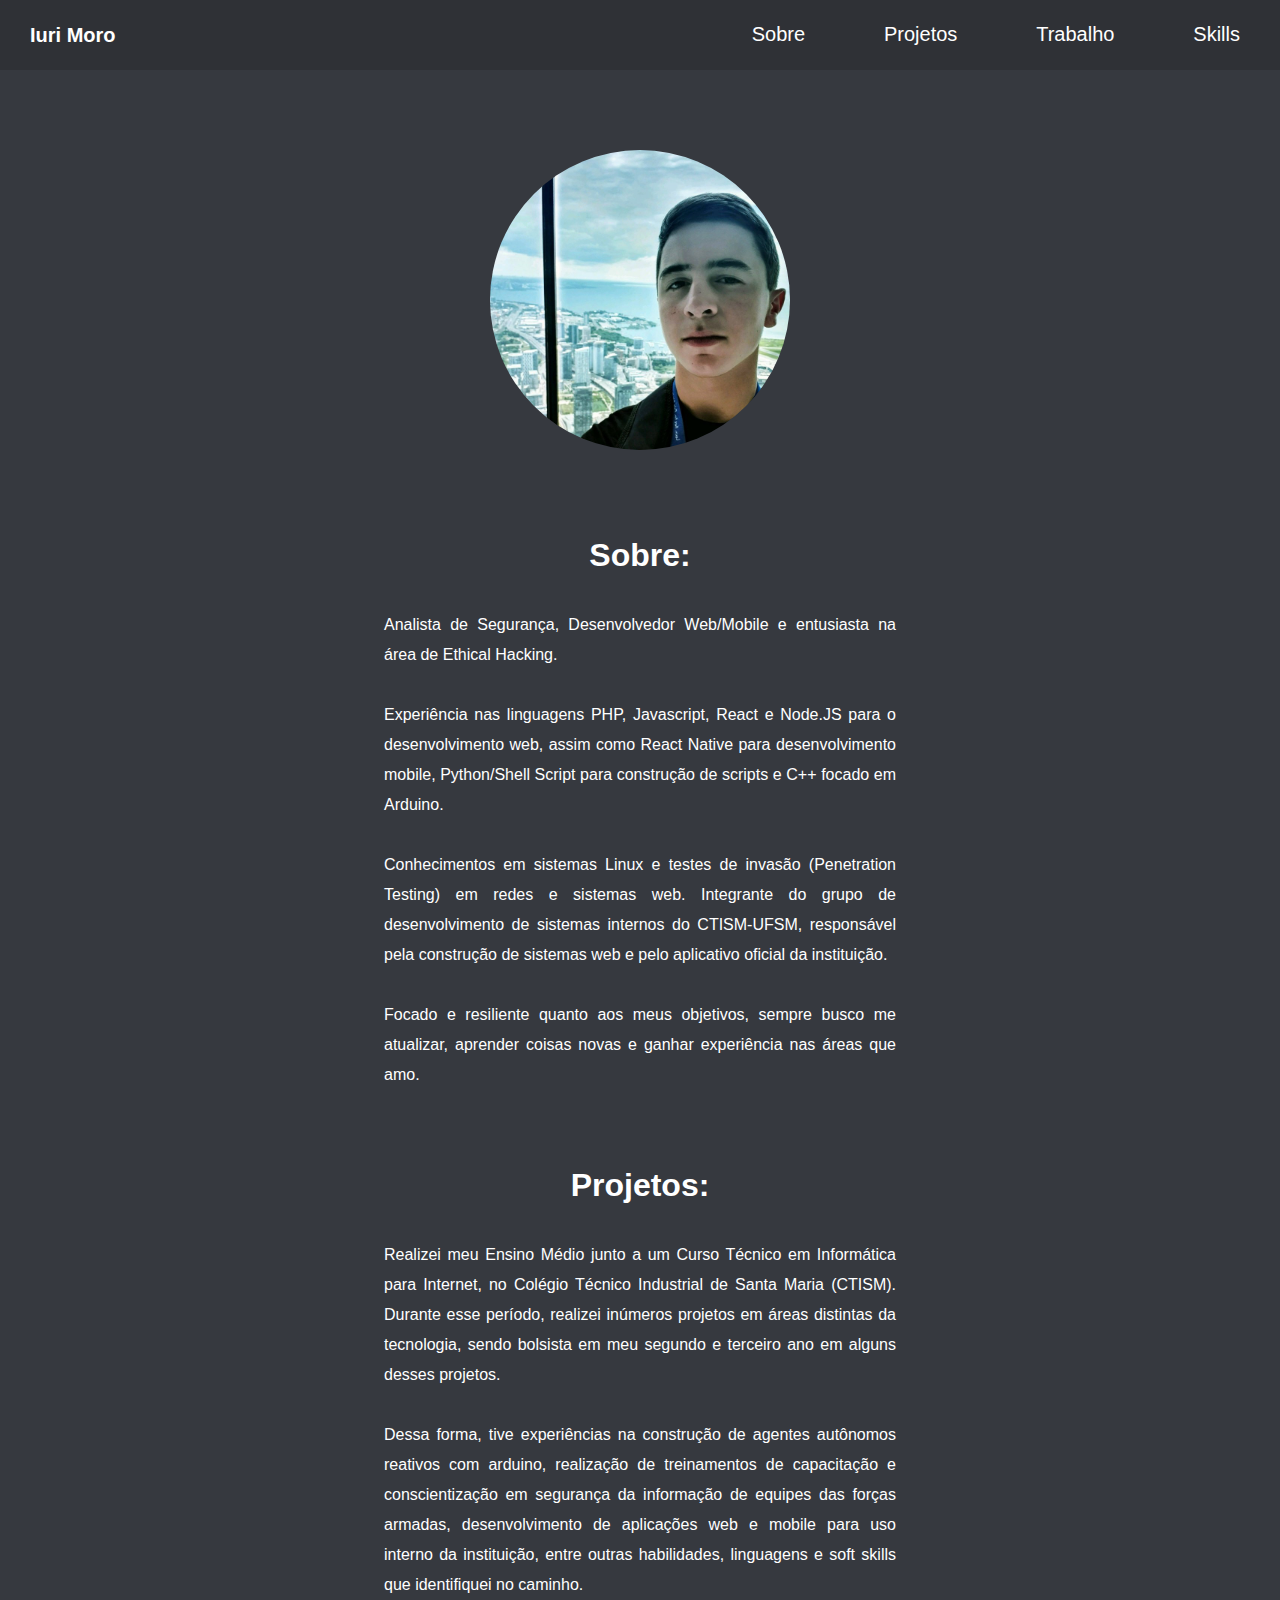
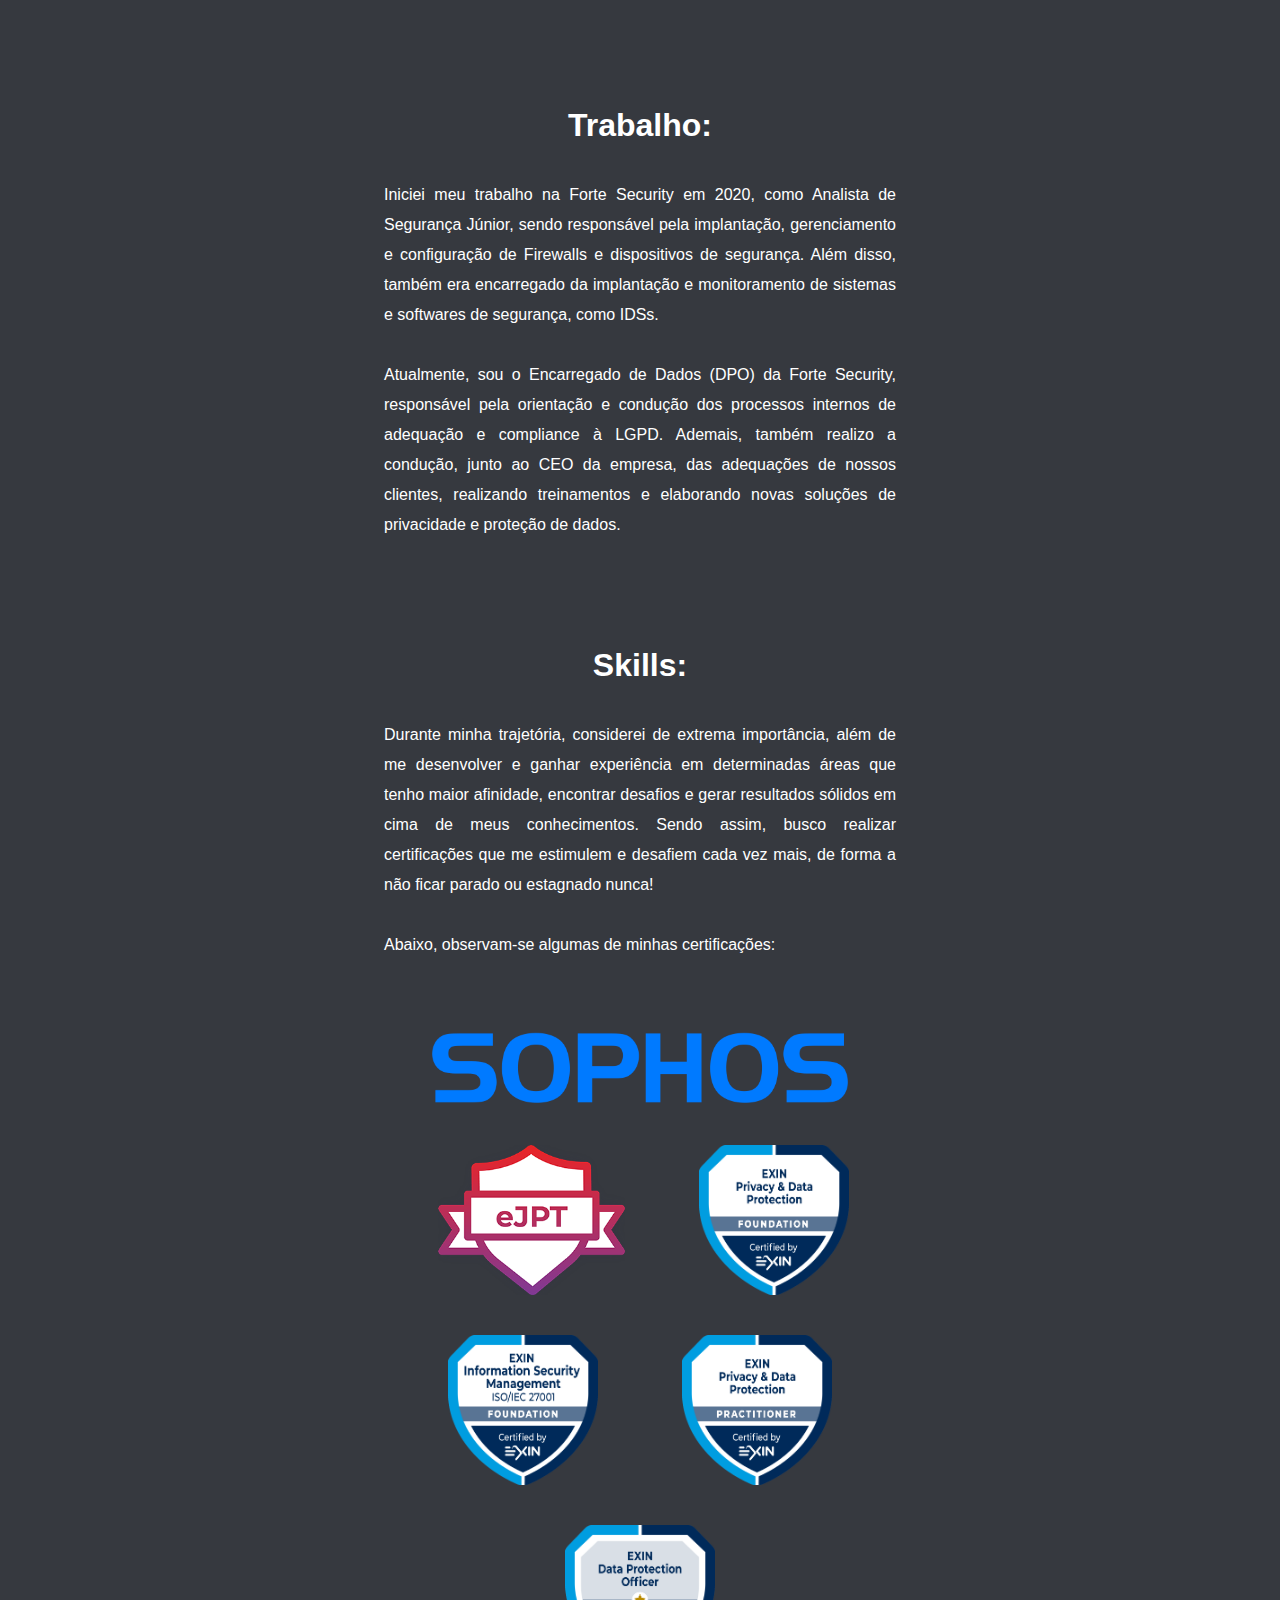
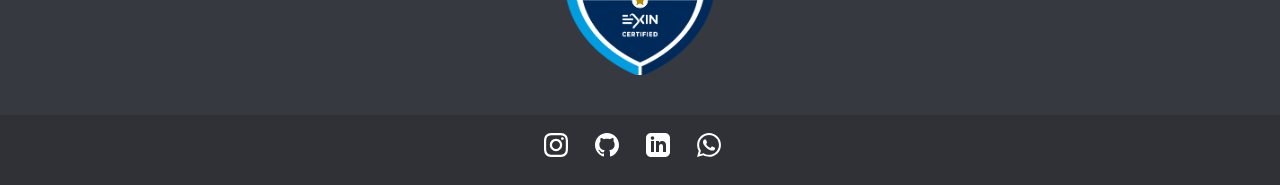
==== commit cac7666e: "Removed cert text" ====
--- a/portfolio/index.html
+++ b/portfolio/index.html
@@ -1,6 +1,5 @@
 <!DOCTYPE html>
 <html lang="en">
-
 <head>
     <meta charset="UTF-8">
     <meta http-equiv="X-UA-Compatible" content="IE=edge">
@@ -9,7 +8,6 @@
 
     <link rel="stylesheet" href="./styles.css">
 </head>
-
 <body>
     <div class="container">
 
@@ -46,7 +44,7 @@
                     </div>
                 </div>
             </section>
-
+            
             <section id="sobre">
                 <div class="sectionContainer">
                     <div class="title">
@@ -57,18 +55,13 @@
                             Analista de Segurança, Desenvolvedor Web/Mobile e entusiasta na área de Ethical Hacking.
                             <br><br>
 
-                            Experiência nas linguagens PHP, Javascript, React e Node.JS para o desenvolvimento web,
-                            assim como React Native para desenvolvimento mobile, Python/Shell Script para construção de
-                            scripts e C++ focado em Arduino.
+                            Experiência nas linguagens PHP, Javascript, React e Node.JS para o desenvolvimento web, assim como React Native para desenvolvimento mobile, Python/Shell Script para construção de scripts e C++ focado em Arduino.
                             <br><br>
 
-                            Conhecimentos em sistemas Linux e testes de invasão (Penetration Testing) em redes e
-                            sistemas web. Integrante do grupo de desenvolvimento de sistemas internos do CTISM-UFSM,
-                            responsável pela construção de sistemas web e pelo aplicativo oficial da instituição.
+                            Conhecimentos em sistemas Linux e testes de invasão (Penetration Testing) em redes e sistemas web. Integrante do grupo de desenvolvimento de sistemas internos do CTISM-UFSM, responsável pela construção de sistemas web e pelo aplicativo oficial da instituição.
                             <br><br>
 
-                            Focado e resiliente quanto aos meus objetivos, sempre busco me atualizar, aprender coisas
-                            novas e ganhar experiência nas áreas que amo.
+                            Focado e resiliente quanto aos meus objetivos, sempre busco me atualizar, aprender coisas novas e ganhar experiência nas áreas que amo.
                         </p>
                     </div>
                 </div>
@@ -81,16 +74,10 @@
                     </div>
                     <div class="content">
                         <p>
-                            Realizei meu Ensino Médio junto a um Curso Técnico em Informática para Internet, no Colégio
-                            Técnico Industrial de Santa Maria (CTISM). Durante esse período, realizei inúmeros projetos
-                            em áreas distintas da tecnologia, sendo bolsista em meu segundo e terceiro ano em alguns
-                            desses projetos.
+                            Realizei meu Ensino Médio junto a um Curso Técnico em Informática para Internet, no Colégio Técnico Industrial de Santa Maria (CTISM). Durante esse período, realizei inúmeros projetos em áreas distintas da tecnologia, sendo bolsista em meu segundo e terceiro ano em alguns desses projetos.
                             <br><br>
 
-                            Dessa forma, tive experiências na construção de agentes autônomos reativos com arduino,
-                            realização de treinamentos de capacitação e conscientização em segurança da informação de
-                            equipes das forças armadas, desenvolvimento de aplicações web e mobile para uso interno da
-                            instituição, entre outras habilidades, linguagens e soft skills que identifiquei no caminho.
+                            Dessa forma, tive experiências na construção de agentes autônomos reativos com arduino, realização de treinamentos de capacitação e conscientização em segurança da informação de equipes das forças armadas, desenvolvimento de aplicações web e mobile para uso interno da instituição, entre outras habilidades, linguagens e soft skills que identifiquei no caminho.
                             <br><br>
                         </p>
                     </div>
@@ -104,16 +91,10 @@
                     </div>
                     <div class="content">
                         <p>
-                            Iniciei meu trabalho na Forte Security em 2020, como Analista de Segurança Júnior, sendo
-                            responsável pela implantação, gerenciamento e configuração de Firewalls e dispositivos de
-                            segurança. Além disso, também era encarregado da implantação e monitoramento de sistemas e
-                            softwares de segurança, como IDSs.
+                            Iniciei meu trabalho na Forte Security em 2020, como Analista de Segurança Júnior, sendo responsável pela implantação, gerenciamento e configuração de Firewalls e dispositivos de segurança. Além disso, também era encarregado da implantação e monitoramento de sistemas e softwares de segurança, como IDSs.
                             <br><br>
-
-                            Atualmente, sou o Encarregado de Dados (DPO) da Forte Security, responsável pela orientação
-                            e condução dos processos internos de adequação e compliance à LGPD. Ademais, também realizo
-                            a condução, junto ao CEO da empresa, das adequações de nossos clientes, realizando
-                            treinamentos e elaborando novas soluções de privacidade e proteção de dados.
+                            
+                            Atualmente, sou o Encarregado de Dados (DPO) da Forte Security, responsável pela orientação e condução dos processos internos de adequação e compliance à LGPD. Ademais, também realizo a condução, junto ao CEO da empresa, das adequações de nossos clientes, realizando treinamentos e elaborando novas soluções de privacidade e proteção de dados.
                             <br><br>
                         </p>
                     </div>
@@ -127,10 +108,7 @@
                     </div>
                     <div class="content">
                         <p>
-                            Durante minha trajetória, considerei de extrema importância, além de me desenvolver e ganhar
-                            experiência em determinadas áreas que tenho maior afinidade, encontrar desafios e gerar
-                            resultados sólidos em cima de meus conhecimentos. Sendo assim, busco realizar certificações
-                            que me estimulem e desafiem cada vez mais, de forma a não ficar parado ou estagnado nunca!
+                            Durante minha trajetória, considerei de extrema importância, além de me desenvolver e ganhar experiência em determinadas áreas que tenho maior afinidade, encontrar desafios e gerar resultados sólidos em cima de meus conhecimentos. Sendo assim, busco realizar certificações que me estimulem e desafiem cada vez mais, de forma a não ficar parado ou estagnado nunca!
                             <br><br>
 
                             Abaixo, observam-se algumas de minhas certificações:
@@ -138,80 +116,30 @@
                         </p>
                     </div>
                     <div class="certsContainer">
-                        <div class="certContainer">
-                            <img src="./images/badges/Sophos_logo.png" alt="Sophos Certified Architect"
-                                class="cert sophosCert">
-                            <div class="certDescriptionContainer">
-                                <p class="certDescription">Sophos Certified Engineer | Sophos Certified Architect</p>
-                            </div>
-                        </div>
-                        <div class="certContainer">
-                            <img src="./images/badges/eJPT.png" alt="eLearnSecurity Junior Penetration Tester"
-                                class="cert">
-                                <div class="certDescriptionContainer">
-                                    <p class="certDescription">eLearnSecurity Junior Penetration Tester</p>
-                                </div>
-                        </div>
-                        <div class="certContainer">
-                            <img src="./images/badges/pdpf.png" alt="Exin Privacy and Data Protection Foundation"
-                                class="cert">
-                            <div class="certDescriptionContainer">
-                                <p class="certDescription">Exin Privacy and Data Protection Foundation</p>
-                            </div>
-                        </div>
-                        <div class="certContainer">
-                            <img src="./images/badges/iso27k.png"
-                                alt="Exin Information Security Foundation based on ISO 27001" class="cert">
-                            <div class="certDescriptionContainer">
-                                <p class="certDescription">Exin Information Security Foundation based on ISO 27001</p>
-
-                            </div>
-                        </div>
-                        <div class="certContainer">
-                            <img src="./images/badges/pdpp.png" alt="Exin Privacy and Data Protection Practitioner"
-                                class="cert">
-                            <div class="certDescriptionContainer">
-                                <p class="certDescription">Exin Privacy and Data Protection Practitioner</p>
-                            </div>
-                        </div>
-                        <div class="certContainer">
-                            <img src="./images/badges/dpo.png" alt="Exin Data Protection Officer" class="cert">
-                            <div class="certDescriptionContainer">
-                                <p class="certDescription">Exin Data Protection Officer</p>
-
-                            </div>
-                        </div>
+                        <img src="./images/badges/Sophos_logo.png" alt="Sophos Certified Architect" class="cert sophosCert">
+                        <img src="./images/badges/eJPT.png" alt="eLearnSecurity Junior Penetration Tester" class="cert">
+                        <img src="./images/badges/pdpf.png" alt="Exin Privacy and Data Protection Foundation" class="cert">
+                        <img src="./images/badges/iso27k.png" alt="Exin Information Security Foundation based on ISO 27001" class="cert">
+                        <img src="./images/badges/pdpp.png" alt="Exin Privacy and Data Protection Practitioner" class="cert">
+                        <img src="./images/badges/dpo.png" alt="Exin Data Protection Officer" class="cert">
                     </div>
                 </div>
             </section>
         </main>
         <footer>
             <a class="social" href="https://instagram.com/iuribpmoro">
-                <svg xmlns="http://www.w3.org/2000/svg" width="24" height="24" viewBox="0 0 24 24">
-                    <path
-                        d="M12 2.163c3.204 0 3.584.012 4.85.07 3.252.148 4.771 1.691 4.919 4.919.058 1.265.069 1.645.069 4.849 0 3.205-.012 3.584-.069 4.849-.149 3.225-1.664 4.771-4.919 4.919-1.266.058-1.644.07-4.85.07-3.204 0-3.584-.012-4.849-.07-3.26-.149-4.771-1.699-4.919-4.92-.058-1.265-.07-1.644-.07-4.849 0-3.204.013-3.583.07-4.849.149-3.227 1.664-4.771 4.919-4.919 1.266-.057 1.645-.069 4.849-.069zm0-2.163c-3.259 0-3.667.014-4.947.072-4.358.2-6.78 2.618-6.98 6.98-.059 1.281-.073 1.689-.073 4.948 0 3.259.014 3.668.072 4.948.2 4.358 2.618 6.78 6.98 6.98 1.281.058 1.689.072 4.948.072 3.259 0 3.668-.014 4.948-.072 4.354-.2 6.782-2.618 6.979-6.98.059-1.28.073-1.689.073-4.948 0-3.259-.014-3.667-.072-4.947-.196-4.354-2.617-6.78-6.979-6.98-1.281-.059-1.69-.073-4.949-.073zm0 5.838c-3.403 0-6.162 2.759-6.162 6.162s2.759 6.163 6.162 6.163 6.162-2.759 6.162-6.163c0-3.403-2.759-6.162-6.162-6.162zm0 10.162c-2.209 0-4-1.79-4-4 0-2.209 1.791-4 4-4s4 1.791 4 4c0 2.21-1.791 4-4 4zm6.406-11.845c-.796 0-1.441.645-1.441 1.44s.645 1.44 1.441 1.44c.795 0 1.439-.645 1.439-1.44s-.644-1.44-1.439-1.44z" />
-                </svg>
+                <svg xmlns="http://www.w3.org/2000/svg" width="24" height="24" viewBox="0 0 24 24"><path d="M12 2.163c3.204 0 3.584.012 4.85.07 3.252.148 4.771 1.691 4.919 4.919.058 1.265.069 1.645.069 4.849 0 3.205-.012 3.584-.069 4.849-.149 3.225-1.664 4.771-4.919 4.919-1.266.058-1.644.07-4.85.07-3.204 0-3.584-.012-4.849-.07-3.26-.149-4.771-1.699-4.919-4.92-.058-1.265-.07-1.644-.07-4.849 0-3.204.013-3.583.07-4.849.149-3.227 1.664-4.771 4.919-4.919 1.266-.057 1.645-.069 4.849-.069zm0-2.163c-3.259 0-3.667.014-4.947.072-4.358.2-6.78 2.618-6.98 6.98-.059 1.281-.073 1.689-.073 4.948 0 3.259.014 3.668.072 4.948.2 4.358 2.618 6.78 6.98 6.98 1.281.058 1.689.072 4.948.072 3.259 0 3.668-.014 4.948-.072 4.354-.2 6.782-2.618 6.979-6.98.059-1.28.073-1.689.073-4.948 0-3.259-.014-3.667-.072-4.947-.196-4.354-2.617-6.78-6.979-6.98-1.281-.059-1.69-.073-4.949-.073zm0 5.838c-3.403 0-6.162 2.759-6.162 6.162s2.759 6.163 6.162 6.163 6.162-2.759 6.162-6.163c0-3.403-2.759-6.162-6.162-6.162zm0 10.162c-2.209 0-4-1.79-4-4 0-2.209 1.791-4 4-4s4 1.791 4 4c0 2.21-1.791 4-4 4zm6.406-11.845c-.796 0-1.441.645-1.441 1.44s.645 1.44 1.441 1.44c.795 0 1.439-.645 1.439-1.44s-.644-1.44-1.439-1.44z"/></svg>
             </a>
             <a class="social" href="https://github.com/iuribpmoro">
-                <svg xmlns="http://www.w3.org/2000/svg" width="24" height="24" viewBox="0 0 24 24">
-                    <path
-                        d="M12 0c-6.626 0-12 5.373-12 12 0 5.302 3.438 9.8 8.207 11.387.599.111.793-.261.793-.577v-2.234c-3.338.726-4.033-1.416-4.033-1.416-.546-1.387-1.333-1.756-1.333-1.756-1.089-.745.083-.729.083-.729 1.205.084 1.839 1.237 1.839 1.237 1.07 1.834 2.807 1.304 3.492.997.107-.775.418-1.305.762-1.604-2.665-.305-5.467-1.334-5.467-5.931 0-1.311.469-2.381 1.236-3.221-.124-.303-.535-1.524.117-3.176 0 0 1.008-.322 3.301 1.23.957-.266 1.983-.399 3.003-.404 1.02.005 2.047.138 3.006.404 2.291-1.552 3.297-1.23 3.297-1.23.653 1.653.242 2.874.118 3.176.77.84 1.235 1.911 1.235 3.221 0 4.609-2.807 5.624-5.479 5.921.43.372.823 1.102.823 2.222v3.293c0 .319.192.694.801.576 4.765-1.589 8.199-6.086 8.199-11.386 0-6.627-5.373-12-12-12z" />
-                </svg>
+                <svg xmlns="http://www.w3.org/2000/svg" width="24" height="24" viewBox="0 0 24 24"><path d="M12 0c-6.626 0-12 5.373-12 12 0 5.302 3.438 9.8 8.207 11.387.599.111.793-.261.793-.577v-2.234c-3.338.726-4.033-1.416-4.033-1.416-.546-1.387-1.333-1.756-1.333-1.756-1.089-.745.083-.729.083-.729 1.205.084 1.839 1.237 1.839 1.237 1.07 1.834 2.807 1.304 3.492.997.107-.775.418-1.305.762-1.604-2.665-.305-5.467-1.334-5.467-5.931 0-1.311.469-2.381 1.236-3.221-.124-.303-.535-1.524.117-3.176 0 0 1.008-.322 3.301 1.23.957-.266 1.983-.399 3.003-.404 1.02.005 2.047.138 3.006.404 2.291-1.552 3.297-1.23 3.297-1.23.653 1.653.242 2.874.118 3.176.77.84 1.235 1.911 1.235 3.221 0 4.609-2.807 5.624-5.479 5.921.43.372.823 1.102.823 2.222v3.293c0 .319.192.694.801.576 4.765-1.589 8.199-6.086 8.199-11.386 0-6.627-5.373-12-12-12z"/></svg>
             </a>
             <a class="social" href="https://linkedin.com/iuribpmoro">
-                <svg xmlns="http://www.w3.org/2000/svg" width="24" height="24" viewBox="0 0 24 24">
-                    <path
-                        d="M19 0h-14c-2.761 0-5 2.239-5 5v14c0 2.761 2.239 5 5 5h14c2.762 0 5-2.239 5-5v-14c0-2.761-2.238-5-5-5zm-11 19h-3v-11h3v11zm-1.5-12.268c-.966 0-1.75-.79-1.75-1.764s.784-1.764 1.75-1.764 1.75.79 1.75 1.764-.783 1.764-1.75 1.764zm13.5 12.268h-3v-5.604c0-3.368-4-3.113-4 0v5.604h-3v-11h3v1.765c1.396-2.586 7-2.777 7 2.476v6.759z" />
-                </svg>
+                <svg xmlns="http://www.w3.org/2000/svg" width="24" height="24" viewBox="0 0 24 24"><path d="M19 0h-14c-2.761 0-5 2.239-5 5v14c0 2.761 2.239 5 5 5h14c2.762 0 5-2.239 5-5v-14c0-2.761-2.238-5-5-5zm-11 19h-3v-11h3v11zm-1.5-12.268c-.966 0-1.75-.79-1.75-1.764s.784-1.764 1.75-1.764 1.75.79 1.75 1.764-.783 1.764-1.75 1.764zm13.5 12.268h-3v-5.604c0-3.368-4-3.113-4 0v5.604h-3v-11h3v1.765c1.396-2.586 7-2.777 7 2.476v6.759z"/></svg>
             </a>
             <a class="social" href="https://wa.me/+5555991332702">
-                <svg xmlns="http://www.w3.org/2000/svg" width="24" height="24" viewBox="0 0 24 24">
-                    <path
-                        d="M.057 24l1.687-6.163c-1.041-1.804-1.588-3.849-1.587-5.946.003-6.556 5.338-11.891 11.893-11.891 3.181.001 6.167 1.24 8.413 3.488 2.245 2.248 3.481 5.236 3.48 8.414-.003 6.557-5.338 11.892-11.893 11.892-1.99-.001-3.951-.5-5.688-1.448l-6.305 1.654zm6.597-3.807c1.676.995 3.276 1.591 5.392 1.592 5.448 0 9.886-4.434 9.889-9.885.002-5.462-4.415-9.89-9.881-9.892-5.452 0-9.887 4.434-9.889 9.884-.001 2.225.651 3.891 1.746 5.634l-.999 3.648 3.742-.981zm11.387-5.464c-.074-.124-.272-.198-.57-.347-.297-.149-1.758-.868-2.031-.967-.272-.099-.47-.149-.669.149-.198.297-.768.967-.941 1.165-.173.198-.347.223-.644.074-.297-.149-1.255-.462-2.39-1.475-.883-.788-1.48-1.761-1.653-2.059-.173-.297-.018-.458.13-.606.134-.133.297-.347.446-.521.151-.172.2-.296.3-.495.099-.198.05-.372-.025-.521-.075-.148-.669-1.611-.916-2.206-.242-.579-.487-.501-.669-.51l-.57-.01c-.198 0-.52.074-.792.372s-1.04 1.016-1.04 2.479 1.065 2.876 1.213 3.074c.149.198 2.095 3.2 5.076 4.487.709.306 1.263.489 1.694.626.712.226 1.36.194 1.872.118.571-.085 1.758-.719 2.006-1.413.248-.695.248-1.29.173-1.414z" />
-                </svg>
+                <svg xmlns="http://www.w3.org/2000/svg" width="24" height="24" viewBox="0 0 24 24"><path d="M.057 24l1.687-6.163c-1.041-1.804-1.588-3.849-1.587-5.946.003-6.556 5.338-11.891 11.893-11.891 3.181.001 6.167 1.24 8.413 3.488 2.245 2.248 3.481 5.236 3.48 8.414-.003 6.557-5.338 11.892-11.893 11.892-1.99-.001-3.951-.5-5.688-1.448l-6.305 1.654zm6.597-3.807c1.676.995 3.276 1.591 5.392 1.592 5.448 0 9.886-4.434 9.889-9.885.002-5.462-4.415-9.89-9.881-9.892-5.452 0-9.887 4.434-9.889 9.884-.001 2.225.651 3.891 1.746 5.634l-.999 3.648 3.742-.981zm11.387-5.464c-.074-.124-.272-.198-.57-.347-.297-.149-1.758-.868-2.031-.967-.272-.099-.47-.149-.669.149-.198.297-.768.967-.941 1.165-.173.198-.347.223-.644.074-.297-.149-1.255-.462-2.39-1.475-.883-.788-1.48-1.761-1.653-2.059-.173-.297-.018-.458.13-.606.134-.133.297-.347.446-.521.151-.172.2-.296.3-.495.099-.198.05-.372-.025-.521-.075-.148-.669-1.611-.916-2.206-.242-.579-.487-.501-.669-.51l-.57-.01c-.198 0-.52.074-.792.372s-1.04 1.016-1.04 2.479 1.065 2.876 1.213 3.074c.149.198 2.095 3.2 5.076 4.487.709.306 1.263.489 1.694.626.712.226 1.36.194 1.872.118.571-.085 1.758-.719 2.006-1.413.248-.695.248-1.29.173-1.414z"/></svg>
             </a>
         </footer>
     </div>
 </body>
-
 </html>--- a/portfolio/styles.css
+++ b/portfolio/styles.css
@@ -151,33 +151,10 @@
     max-height: 150px;
     max-width: 100%;
     margin: 20px;
-
-    transition: .5s ease;
-}
-
-.certDescriptionContainer {
-    max-width: 300px;
-    text-align: center;
-}
-
-.certDescription {
-    visibility: hidden;
-    opacity: 0;
-    /* transition: opacity .2s, visibility .2s; */
-    transition: .5s ease-in;
 }
 
 .sophosCert {
     height: 75px;
-}
-
-.certContainer:hover .cert {
-    opacity: 0.3;
-}
-
-.certContainer:hover .certDescription {
-    visibility: visible;
-    opacity: 1;
 }
 
 
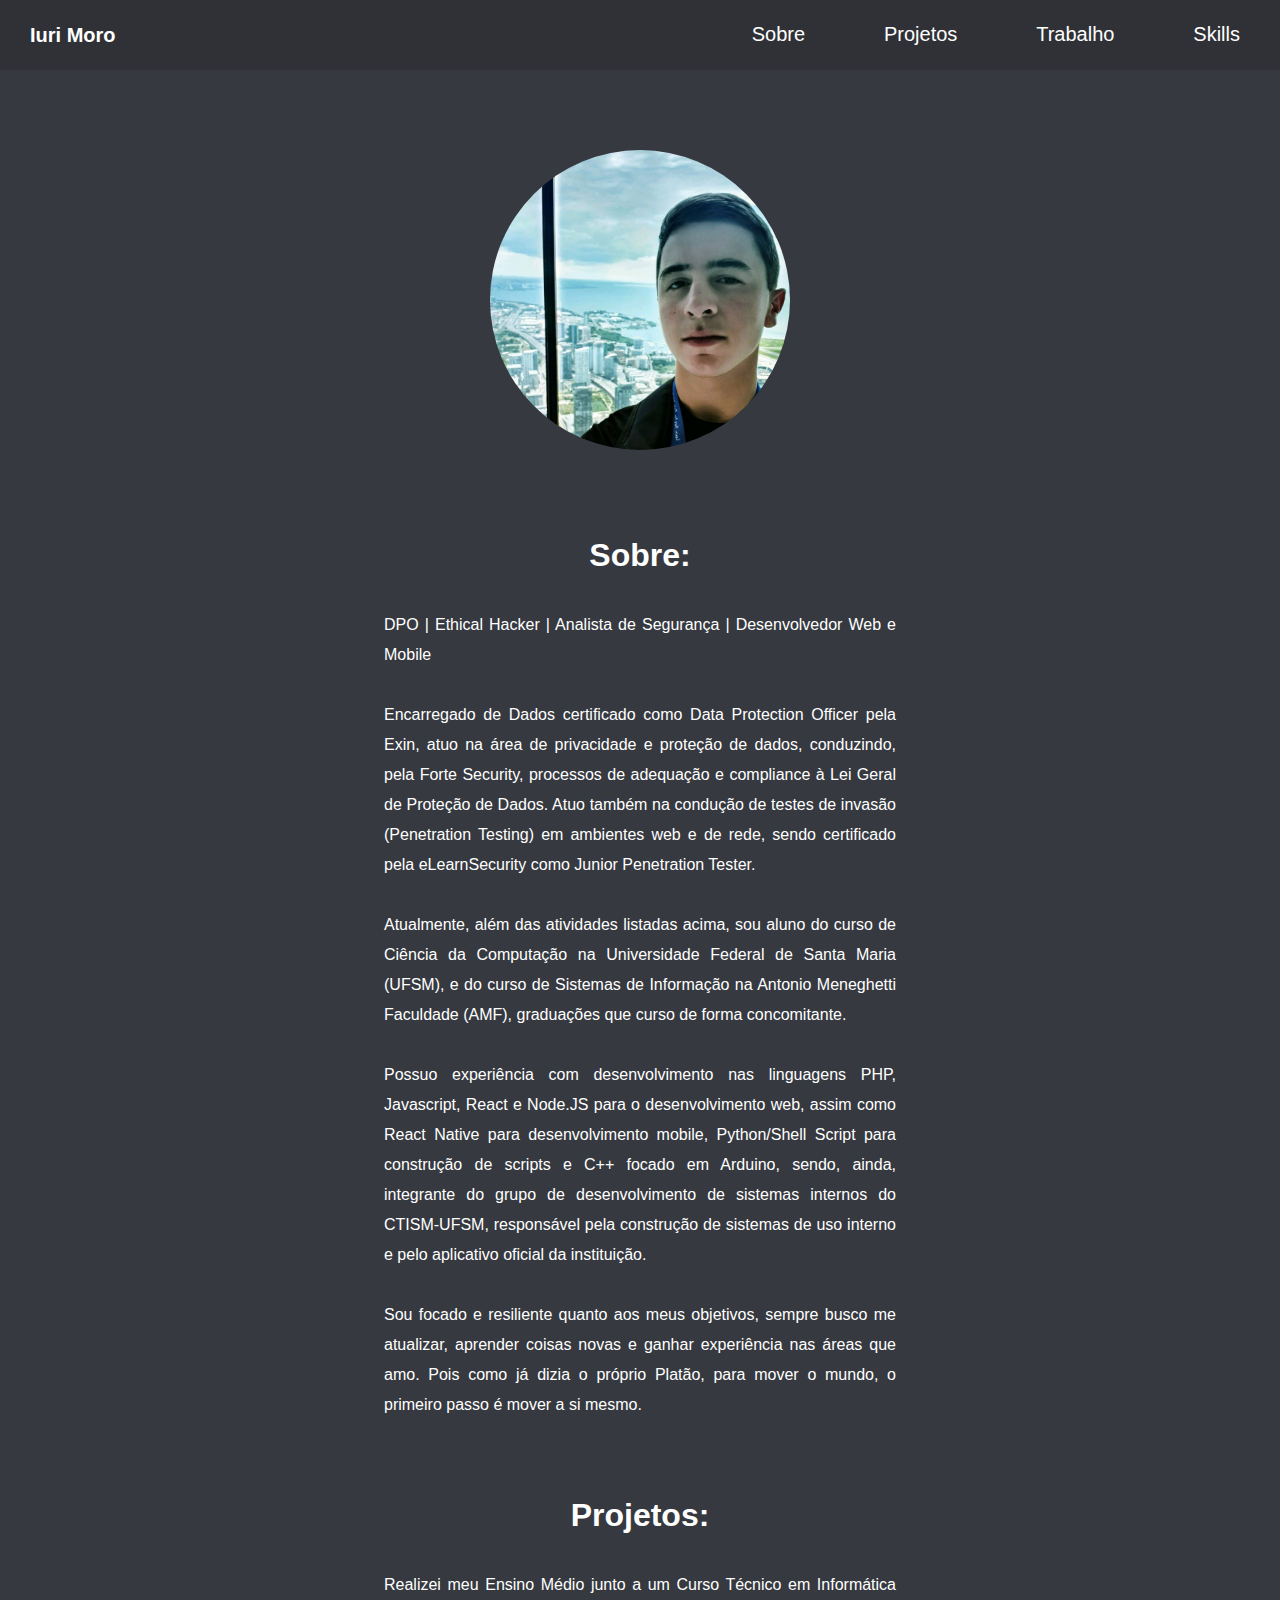
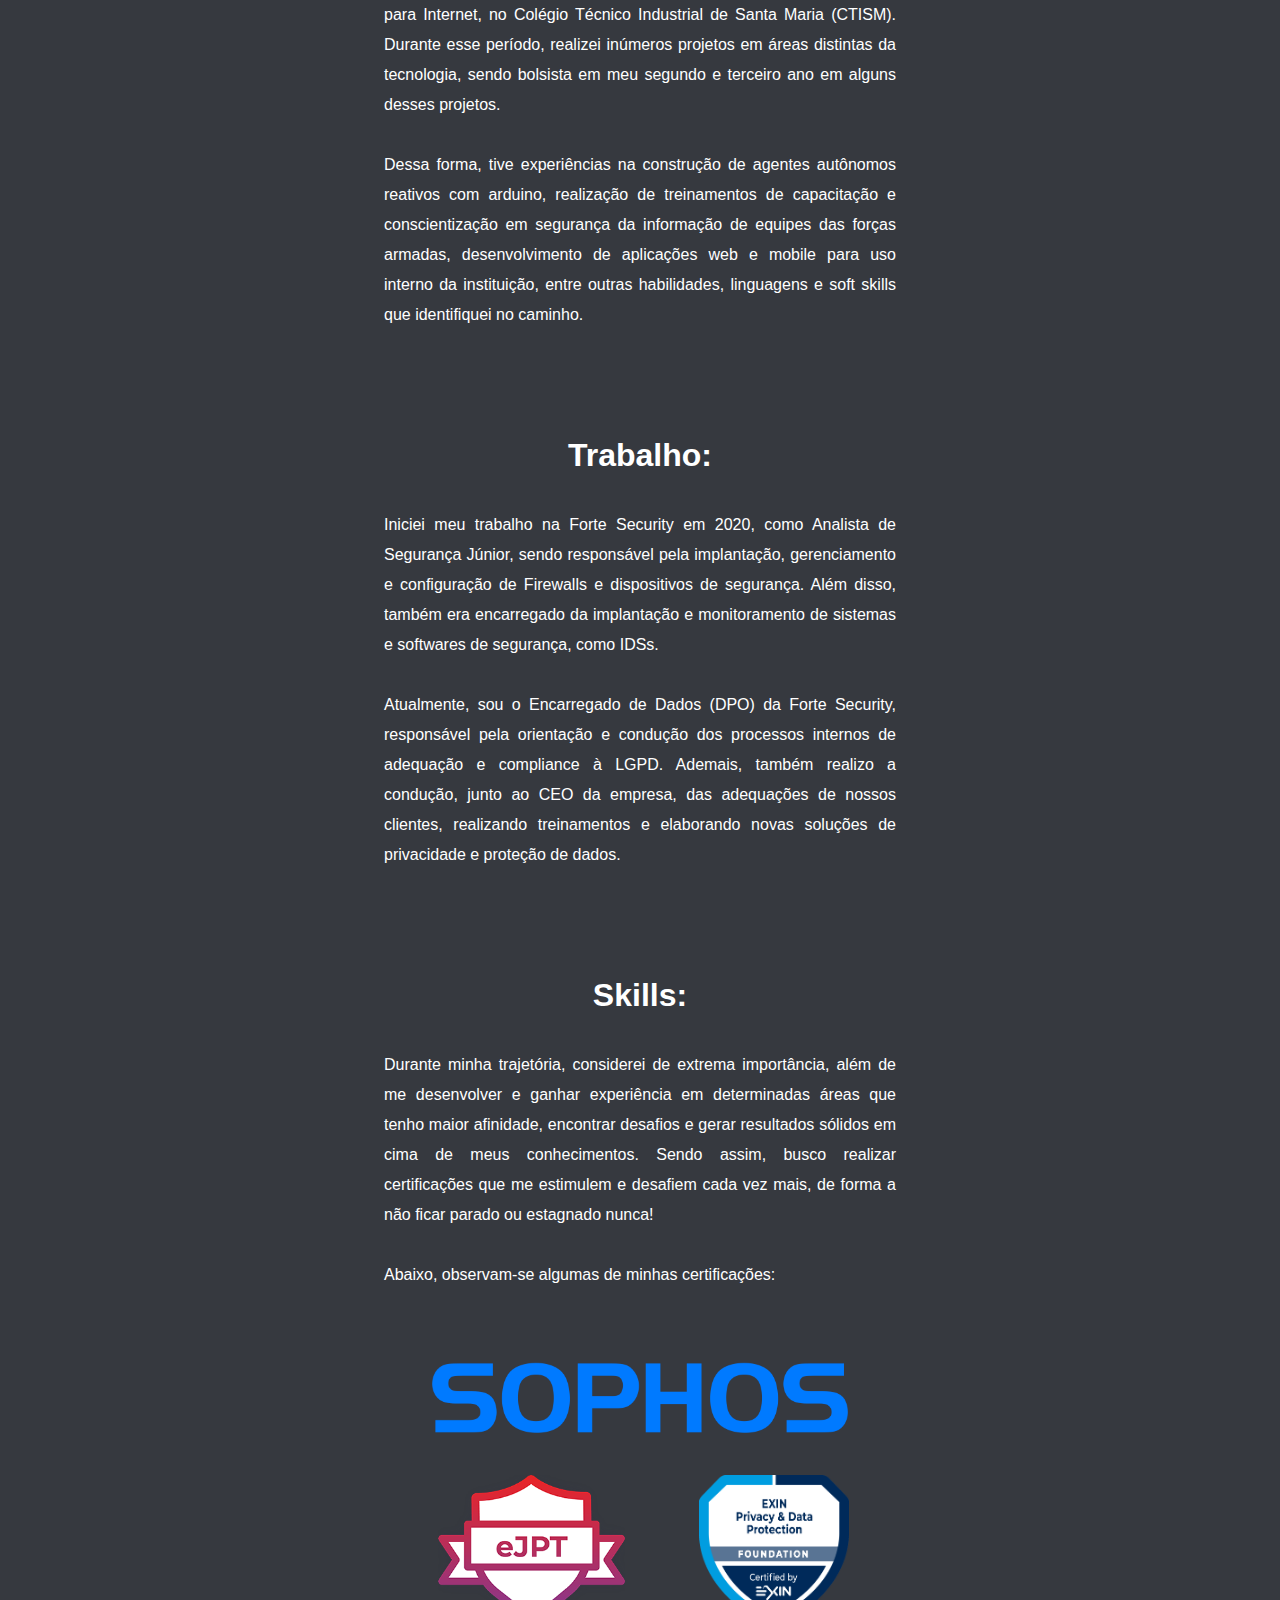
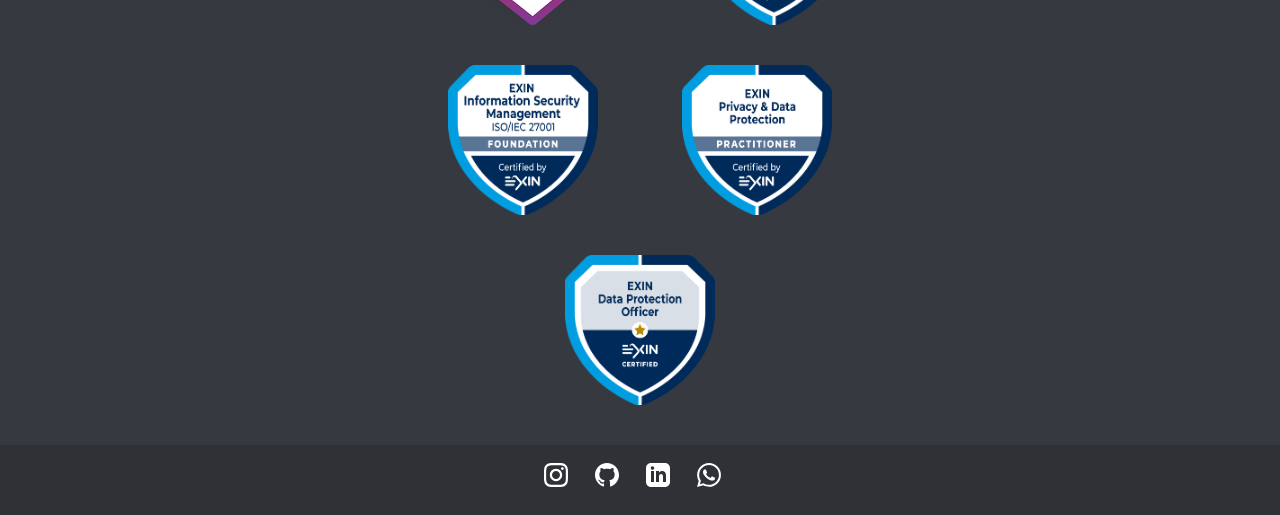
==== commit 7241ca6b: "Updated portfolio's main text" ====
--- a/portfolio/index.html
+++ b/portfolio/index.html
@@ -52,16 +52,21 @@
                     </div>
                     <div class="content">
                         <p>
-                            Analista de Segurança, Desenvolvedor Web/Mobile e entusiasta na área de Ethical Hacking.
+                            DPO | Ethical Hacker | Analista de Segurança | Desenvolvedor Web e Mobile
                             <br><br>
 
-                            Experiência nas linguagens PHP, Javascript, React e Node.JS para o desenvolvimento web, assim como React Native para desenvolvimento mobile, Python/Shell Script para construção de scripts e C++ focado em Arduino.
+                            Encarregado de Dados certificado como Data Protection Officer pela Exin, atuo na área de privacidade e proteção de dados, conduzindo, pela Forte Security, processos de adequação e compliance à Lei Geral de Proteção de Dados.
+
+                            Atuo também na condução de testes de invasão (Penetration Testing) em ambientes web e de rede, sendo certificado pela eLearnSecurity como Junior Penetration Tester.
                             <br><br>
 
-                            Conhecimentos em sistemas Linux e testes de invasão (Penetration Testing) em redes e sistemas web. Integrante do grupo de desenvolvimento de sistemas internos do CTISM-UFSM, responsável pela construção de sistemas web e pelo aplicativo oficial da instituição.
+                            Atualmente, além das atividades listadas acima, sou aluno do curso de Ciência da Computação na Universidade Federal de Santa Maria (UFSM), e do curso de Sistemas de Informação na Antonio Meneghetti Faculdade (AMF), graduações que curso de forma concomitante.
                             <br><br>
 
-                            Focado e resiliente quanto aos meus objetivos, sempre busco me atualizar, aprender coisas novas e ganhar experiência nas áreas que amo.
+                            Possuo experiência com desenvolvimento nas linguagens PHP, Javascript, React e Node.JS para o desenvolvimento web, assim como React Native para desenvolvimento mobile, Python/Shell Script para construção de scripts e C++ focado em Arduino, sendo, ainda, integrante do grupo de desenvolvimento de sistemas internos do CTISM-UFSM, responsável pela construção de sistemas de uso interno e pelo aplicativo oficial da instituição.
+                            <br><br>
+
+                            Sou focado e resiliente quanto aos meus objetivos, sempre busco me atualizar, aprender coisas novas e ganhar experiência nas áreas que amo. Pois como já dizia o próprio Platão, para mover o mundo, o primeiro passo é mover a si mesmo.
                         </p>
                     </div>
                 </div>
